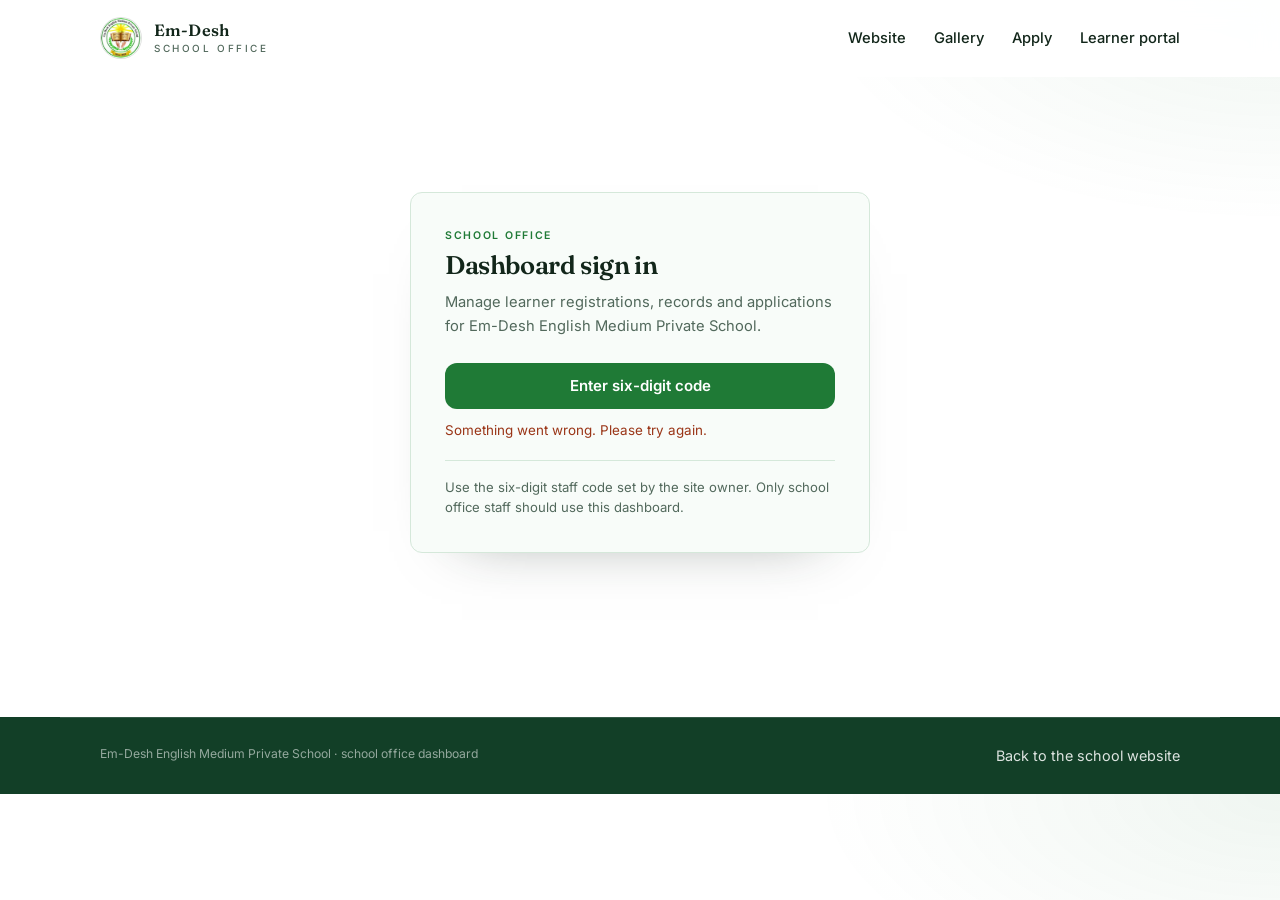
==== public/admin.html @ 83c438a1 "Replace import with the correct Em-Desh school repository" ====
<!DOCTYPE html>
<html lang="en">
<head>
  <meta charset="utf-8">
  <meta name="viewport" content="width=device-width, initial-scale=1">
  <title>School dashboard — Em-Desh English Medium Private School</title>
  <meta name="description" content="School office dashboard for learner registrations, admission applications, learner records and the school gallery.">
  <meta name="robots" content="noindex, nofollow">
  <meta name="theme-color" content="#123f27">
  <link rel="icon" type="image/jpeg" href="assets/emdesh-logo.jpg">
  <link rel="preconnect" href="https://fonts.googleapis.com">
  <link rel="preconnect" href="https://fonts.gstatic.com" crossorigin>
  <link href="https://fonts.googleapis.com/css2?family=Fraunces:opsz,wght@9..144,400;9..144,600&family=Inter:wght@400;500;600&display=swap" rel="stylesheet">
  <link rel="stylesheet" href="styles.css?v=20261124k">
</head>
<body class="app-page dashboard-page">

  <a class="skip-link" href="#main">Skip to content</a>

  <header class="site-header" id="top">
    <div class="container header-inner">
      <a class="brand" href="index.html" aria-label="Em-Desh English Medium Private School — home">
        <span class="brand-mark" aria-hidden="true">
          <img class="brand-logo" src="assets/emdesh-logo.jpg" alt="">
        </span>
        <span class="brand-text">
          <span class="brand-name">Em-Desh</span>
          <span class="brand-sub">School office</span>
        </span>
      </a>

      <nav class="site-nav" id="site-nav" aria-label="Primary">
        <ul>
          <li><a href="index.html">Website</a></li>
          <li><a href="gallery.html">Gallery</a></li>
          <li><a href="apply.html">Apply</a></li>
          <li><a href="portal.html">Learner portal</a></li>
        </ul>
      </nav>

      <button class="nav-toggle" type="button" aria-expanded="false" aria-controls="site-nav" aria-label="Open menu">
        <span></span><span></span><span></span>
      </button>
    </div>
  </header>

  <main id="main" class="app-main">

    <section class="auth-band admin-login-band" id="admin-login">
      <div class="container admin-login-grid">
        <div class="auth-card admin-login-card">
          <header class="auth-card-head">
            <p class="card-kicker">School office</p>
            <h1 id="admin-login-title" tabindex="-1">Dashboard sign in</h1>
            <p class="auth-sub">Manage learner registrations, records and applications for Em-Desh English Medium Private School.</p>
          </header>

          <button class="btn btn-primary btn-block" type="button" id="admin-open-code">Enter six-digit code</button>
          <p class="form-status" id="admin-login-status" role="status" aria-live="polite"></p>

          <p class="help-note">Use the six-digit staff code set by the site owner. Only school office staff should use this dashboard.</p>
        </div>
      </div>
    </section>

    <dialog class="code-dialog" id="admin-code-dialog" aria-labelledby="admin-code-title">
      <form id="admin-login-form" class="code-console" novalidate>
        <div class="code-console-screen">
          <div class="code-console-display" id="admin-code-display" aria-live="polite" aria-label="No digits entered">______</div>
          <span class="code-console-label" id="admin-code-title">STAFF ACCESS</span>
        </div>
        <div class="code-console-lights" aria-hidden="true"><span class="light light-red"></span><span class="light light-green"></span></div>
        <p class="code-console-hint">Enter the six-digit staff code</p>
        <div class="code-keypad" aria-label="Numeric keypad">
          <button type="button" class="code-key" data-code-key="1">1</button>
          <button type="button" class="code-key" data-code-key="2">2</button>
          <button type="button" class="code-key" data-code-key="3">3</button>
          <button type="button" class="code-key" data-code-key="4">4</button>
          <button type="button" class="code-key" data-code-key="5">5</button>
          <button type="button" class="code-key" data-code-key="6">6</button>
          <button type="button" class="code-key" data-code-key="7">7</button>
          <button type="button" class="code-key" data-code-key="8">8</button>
          <button type="button" class="code-key" data-code-key="9">9</button>
          <button type="button" class="code-key code-key-cancel" id="admin-code-cancel">CANCEL</button>
          <button type="button" class="code-key" data-code-key="0">0</button>
          <button type="submit" class="code-key code-key-enter" id="admin-login-submit">ENTER</button>
        </div>
        <p class="form-status code-console-status" id="admin-code-status" role="status" aria-live="polite"></p>
      </form>
    </dialog>

    <section class="dashboard" id="dashboard" hidden>
      <div class="container">

        <header class="dash-head">
          <div>
            <p class="eyebrow">School office</p>
            <h1 id="dashboard-title" tabindex="-1">Learner dashboard</h1>
            <p class="dash-sub">Register learners, review admission applications, and publish school photos.</p>
          </div>
          <div class="dash-actions">
            <a class="btn btn-ghost" href="gallery.html">View public gallery</a>
            <button class="btn btn-ghost" type="button" id="admin-signout">Sign out</button>
          </div>
        </header>

        <div class="stat-grid">
          <article class="stat-card">
            <span class="stat-value" id="stat-total">—</span>
            <span class="stat-label">Registered learners</span>
          </article>
          <article class="stat-card">
            <span class="stat-value" id="stat-active">—</span>
            <span class="stat-label">Active learners</span>
          </article>
          <article class="stat-card">
            <span class="stat-value" id="stat-applications">—</span>
            <span class="stat-label">New applications</span>
          </article>
          <article class="stat-card">
            <span class="stat-value" id="stat-gallery">—</span>
            <span class="stat-label">Gallery photos</span>
          </article>
        </div>

        <div class="tabs" role="tablist" aria-label="Dashboard sections">
          <button class="tab" type="button" role="tab" id="tab-btn-learners" aria-selected="true" aria-controls="tab-learners">Learners</button>
          <button class="tab" type="button" role="tab" id="tab-btn-applications" aria-selected="false" aria-controls="tab-applications" tabindex="-1">Applications</button>
          <button class="tab" type="button" role="tab" id="tab-btn-homepage" aria-selected="false" aria-controls="tab-homepage" tabindex="-1">Homepage</button>
          <button class="tab" type="button" role="tab" id="tab-btn-gallery" aria-selected="false" aria-controls="tab-gallery" tabindex="-1">Gallery</button>
        </div>

        <section class="panel" id="tab-learners" role="tabpanel" aria-labelledby="tab-btn-learners">
          <header class="panel-head">
            <div>
              <h2>Registered learners</h2>
              <p class="panel-note">Each registration receives a unique student ID and a six-digit PIN for the learner portal.</p>
            </div>
            <div class="panel-head-actions">
              <button class="btn btn-ghost" type="button" id="import-learners">Import CSV</button>
              <button class="btn btn-danger-ghost" type="button" id="delete-all-learners">Delete all</button>
              <button class="btn btn-primary" type="button" id="add-learner">Register learner</button>
            </div>
          </header>

          <div class="toolbar">
            <div class="search-field">
              <svg viewBox="0 0 24 24" fill="none" stroke="currentColor" stroke-width="1.6" aria-hidden="true">
                <circle cx="11" cy="11" r="6.5"/>
                <path d="M16 16l4.5 4.5" stroke-linecap="round"/>
              </svg>
              <input type="search" id="learner-search" placeholder="Search name, student ID or guardian" aria-label="Search learners">
            </div>
            <p class="toolbar-count" id="learner-count" role="status" aria-live="polite">Loading…</p>
          </div>

          <p class="panel-error" id="learners-error" role="alert" hidden></p>

          <div class="learner-groups" id="learners-groups" hidden></div>

          <div class="empty-note" id="learners-empty" hidden>
            <p id="learners-empty-text">No learners registered yet. Use “Register learner” to add the first one.</p>
          </div>
        </section>

        <section class="panel" id="tab-applications" role="tabpanel" aria-labelledby="tab-btn-applications" hidden>
          <header class="panel-head">
            <div>
              <h2>Admission applications</h2>
              <p class="panel-note">Sent from the Apply page. Mark each application as contacted or archived once it has been handled.</p>
            </div>
          </header>

          <div class="toolbar">
            <p class="toolbar-count" id="application-count" role="status" aria-live="polite">Loading…</p>
          </div>

          <p class="panel-error" id="applications-error" role="alert" hidden></p>

          <div class="application-list" id="applications-list"></div>

          <div class="empty-note" id="applications-empty" hidden>
            <p>No applications yet. Submissions from the Apply page will appear here.</p>
          </div>
        </section>

        <section class="panel" id="tab-homepage" role="tabpanel" aria-labelledby="tab-btn-homepage" hidden>
          <header class="panel-head">
            <div>
              <h2>Homepage updates</h2>
              <p class="panel-note">Edit the public notice and choose which uploaded photos appear in the landing-page hero and recent events.</p>
            </div>
          </header>

          <form class="content-editor" id="homepage-settings-form" novalidate>
            <label class="check-field content-toggle">
              <input type="checkbox" id="homepage-notification-enabled">
              <span><strong>Show notification banner</strong><small>Visitors will see this notice near the top of the landing page.</small></span>
            </label>
            <div class="field">
              <label for="homepage-notification-text">Notification text</label>
              <textarea class="input" id="homepage-notification-text" rows="3" maxlength="240" placeholder="Registration for the 2027 school year is now open."></textarea>
            </div>
            <div class="grid-2">
              <div class="field">
                <label for="homepage-notification-link-text">Button text <span class="optional">(optional)</span></label>
                <input class="input" id="homepage-notification-link-text" maxlength="80" placeholder="Apply now">
              </div>
              <div class="field">
                <label for="homepage-notification-link-url">Button link <span class="optional">(optional)</span></label>
                <input class="input" id="homepage-notification-link-url" type="url" maxlength="300" placeholder="apply.html or https://…">
              </div>
            </div>
            <button class="btn btn-primary" type="submit" id="homepage-settings-submit">Save homepage notice</button>
            <p class="form-status" id="homepage-settings-status" role="status" aria-live="polite"></p>
          </form>

          <form class="content-editor homepage-video-editor" id="welcome-video-form" novalidate>
            <h3>Welcome video</h3>
            <p class="panel-note">Upload an MP4 or WebM video up to 25 MB. A new upload replaces the current welcome video on the landing page.</p>
            <label class="file-drop" for="welcome-video-file" id="welcome-video-drop">
              <input type="file" id="welcome-video-file" accept="video/mp4,video/webm" required>
              <span class="file-drop-text" id="welcome-video-label">Choose a welcome video from this device</span>
            </label>
            <video class="upload-preview" id="welcome-video-preview" controls muted playsinline hidden></video>
            <button class="btn btn-primary" type="submit" id="welcome-video-submit">Replace welcome video</button>
            <p class="form-status" id="welcome-video-status" role="status" aria-live="polite"></p>
          </form>

          <div class="homepage-help">
            <h3>Homepage photo placements</h3>
            <p>Use the Gallery tab to upload an image. Choose <strong>Hero image</strong> to replace the landing-page image, or <strong>Recent event</strong> to add it to the switchable news containers. Existing gallery photos remain on the public gallery page.</p>
          </div>
        </section>

        <section class="panel" id="tab-gallery" role="tabpanel" aria-labelledby="tab-btn-gallery" hidden>
          <header class="panel-head">
            <div>
              <h2>School gallery</h2>
              <p class="panel-note">Photos published here appear on the public gallery page.</p>
            </div>
          </header>

          <div class="upload-grid">
            <form class="upload-form" id="photo-form" novalidate>
              <h3 class="upload-title">Add a photo</h3>
              <p class="panel-note">JPG, PNG or WebP up to 5 MB.</p>

              <label class="file-drop" for="photo-file" id="file-drop">
                <input type="file" id="photo-file" accept="image/jpeg,image/png,image/webp" required>
                <span class="file-drop-icon" aria-hidden="true">
                  <svg viewBox="0 0 24 24" fill="none" stroke="currentColor" stroke-width="1.4" stroke-linecap="round" stroke-linejoin="round">
                    <rect x="3" y="5" width="18" height="14" rx="2"/>
                    <circle cx="9" cy="10" r="1.7"/>
                    <path d="M21 16l-5.2-5.2L9 18"/>
                  </svg>
                </span>
                <span class="file-drop-text" id="file-label">Choose a photo from this device</span>
              </label>

              <img class="upload-preview" id="photo-preview" alt="Selected photo preview" hidden>

              <div class="field">
                <label for="photo-caption">Caption <span class="optional">(optional)</span></label>
                <input class="input" id="photo-caption" type="text" maxlength="120" placeholder="Sports day at the mission">
              </div>

              <div class="field">
                <label for="photo-placement">Homepage placement</label>
                <select class="input" id="photo-placement">
                  <option value="gallery">Public gallery only</option>
                  <option value="news">Recent event on homepage</option>
                  <option value="hero">Homepage hero image</option>
                </select>
              </div>

              <button class="btn btn-primary btn-block" type="submit" id="photo-submit">Publish photo</button>
              <p class="form-status" id="photo-status" role="status" aria-live="polite"></p>
            </form>

            <div class="gallery-manage">
              <div class="gallery-manage-head">
                <div>
                  <h3 class="upload-title">Published photos</h3>
                  <p class="panel-note" id="admin-gallery-count">Loading…</p>
                </div>
              </div>
              <p class="panel-error" id="gallery-error" role="alert" hidden></p>
              <div class="admin-gallery" id="admin-gallery"></div>
              <div class="empty-note" id="admin-gallery-empty" hidden>
                <p>No photos yet. Upload the first photo for the gallery.</p>
              </div>
            </div>
          </div>
        </section>

      </div>
    </section>
  </main>

  <footer class="site-footer footer-compact">
    <div class="container footer-bottom">
      <p>Em-Desh English Medium Private School &middot; school office dashboard</p>
      <p><a href="index.html">Back to the school website</a></p>
    </div>
  </footer>

  <dialog class="sheet" id="learner-dialog" aria-labelledby="learner-dialog-title">
    <form id="learner-form" novalidate>
      <div class="sheet-head">
        <div>
          <p class="card-kicker" id="learner-dialog-kicker">Registration</p>
          <h2 id="learner-dialog-title">Register a learner</h2>
        </div>
        <button class="icon-btn" type="button" data-close="learner-dialog" aria-label="Close">&times;</button>
      </div>

      <div class="sheet-body">
        <input type="hidden" id="learner-id">
        <div class="grid-2">
          <div class="field">
            <label for="learner-first">First name</label>
            <input class="input" id="learner-first" type="text" maxlength="80" autocomplete="off" required>
          </div>
          <div class="field">
            <label for="learner-last">Last name</label>
            <input class="input" id="learner-last" type="text" maxlength="80" autocomplete="off" required>
          </div>
        </div>
        <div class="grid-2">
          <div class="field">
            <label for="learner-grade">Grade</label>
            <select class="input" id="learner-grade" required>
              <option value="KG">Kindergarten / Pre-Primary</option>
              <option value="1">Grade 1</option>
              <option value="2">Grade 2</option>
              <option value="3">Grade 3</option>
              <option value="4">Grade 4</option>
              <option value="5">Grade 5</option>
              <option value="6">Grade 6</option>
              <option value="7">Grade 7</option>
            </select>
          </div>
          <div class="field">
            <label for="learner-class">Class <span class="optional">(optional)</span></label>
            <input class="input" id="learner-class" type="text" maxlength="20" autocomplete="off" placeholder="e.g. A, Blue or Pre-Primary">
          </div>
        </div>
        <div class="field">
          <label for="learner-guardian">Guardian name <span class="optional">(optional)</span></label>
          <input class="input" id="learner-guardian" type="text" maxlength="100" autocomplete="off">
        </div>
        <div class="field">
          <label for="learner-phone">Guardian phone <span class="optional">(optional)</span></label>
          <input class="input" id="learner-phone" type="tel" maxlength="40" autocomplete="off">
        </div>
        <p class="form-status" id="learner-status" role="status" aria-live="polite"></p>
      </div>

      <div class="sheet-foot">
        <button class="btn btn-ghost" type="button" data-close="learner-dialog">Cancel</button>
        <button class="btn btn-primary" type="submit" id="learner-submit">Save learner</button>
      </div>
    </form>
  </dialog>

  <dialog class="sheet sheet-wide" id="bulk-dialog" aria-labelledby="bulk-title">
    <div class="sheet-head">
      <div>
        <p class="card-kicker" id="bulk-kicker">Bulk registration</p>
        <h2 id="bulk-title">Import learners from CSV</h2>
        <p class="records-sub">Review every row before saving. No records are created until you confirm the import.</p>
      </div>
      <button class="icon-btn" type="button" data-close="bulk-dialog" aria-label="Close">&times;</button>
    </div>
    <div class="sheet-body" id="bulk-setup">
      <div class="bulk-instructions">
        <p><strong>One learner per row.</strong> First name, last name and grade are required. Class, guardian name and guardian phone are optional.</p>
        <p class="field-hint">Grades can be KG, Kindergarten, Pre-Primary, or 1–7. Use the template to avoid column-name mistakes.</p>
      </div>
      <div class="bulk-actions">
        <button class="btn btn-ghost" type="button" id="download-template">Download CSV template</button>
        <label class="btn btn-primary file-button" for="bulk-file">Choose completed CSV<input type="file" id="bulk-file" accept=".csv,text/csv" hidden></label>
      </div>
      <p class="form-status" id="bulk-status" role="status" aria-live="polite"></p>
      <div class="bulk-summary" id="bulk-summary" hidden></div>
      <div class="bulk-preview-wrap" id="bulk-preview-wrap" hidden>
        <div class="bulk-preview-head">
          <h3>Import preview</h3>
          <p class="field-hint">Rows marked “Ready” will be registered. Fix other rows in the spreadsheet and select it again.</p>
        </div>
        <div class="bulk-preview" id="bulk-preview"></div>
      </div>
    </div>
    <div class="sheet-body bulk-results" id="bulk-results" hidden>
      <div class="bulk-summary" id="bulk-result-summary"></div>
      <p class="notice">These PINs are shown only once. Print or save this sheet securely before closing.</p>
      <div class="credentials-list" id="bulk-credentials"></div>
      <p class="panel-error" id="bulk-failures" hidden></p>
    </div>
    <div class="sheet-foot">
      <button class="btn btn-ghost" type="button" data-close="bulk-dialog" id="bulk-close">Cancel</button>
      <button class="btn btn-ghost" type="button" id="bulk-print" hidden>Print credentials</button>
      <button class="btn btn-primary" type="button" id="bulk-import" disabled>Register ready learners</button>
    </div>
  </dialog>

  <dialog class="sheet" id="delete-all-dialog" aria-labelledby="delete-all-title">
    <form id="delete-all-form" novalidate>
      <div class="sheet-head">
        <div>
          <p class="card-kicker">Permanent action</p>
          <h2 id="delete-all-title">Delete all learners?</h2>
        </div>
        <button class="icon-btn" type="button" data-close="delete-all-dialog" aria-label="Close">&times;</button>
      </div>
      <div class="sheet-body">
        <p class="danger-notice">This will permanently delete <strong id="delete-all-count">0 learners</strong>, their portal sessions, behaviour notes, test results, report cards and stored report files. This cannot be undone.</p>
        <div class="field">
          <label for="delete-all-confirmation">Type <strong>delete all learners</strong> to continue</label>
          <input class="input" id="delete-all-confirmation" type="text" autocomplete="off" spellcheck="false" required>
        </div>
        <p class="form-status" id="delete-all-status" role="status" aria-live="polite"></p>
      </div>
      <div class="sheet-foot">
        <button class="btn btn-ghost" type="button" data-close="delete-all-dialog">Cancel</button>
        <button class="btn btn-danger" type="submit" id="delete-all-submit" disabled>Delete all learners</button>
      </div>
    </form>
  </dialog>

  <dialog class="sheet" id="pin-dialog" aria-labelledby="pin-title">
    <div class="sheet-head">
      <div>
        <p class="card-kicker" id="pin-kicker">Learner registered</p>
        <h2 id="pin-title">Share the sign-in details</h2>
      </div>
      <button class="icon-btn" type="button" data-close="pin-dialog" aria-label="Close">&times;</button>
    </div>
    <div class="sheet-body">
      <p class="notice">Write down or copy these details now. The PIN is stored securely and cannot be shown again.</p>
      <p class="pin-meta" id="pin-name"></p>
      <p class="pin-meta"><span class="mono" id="pin-student-id"></span></p>
      <div class="pin-display" id="pin-value" aria-label="PIN"></div>
      <button class="btn btn-ghost btn-block" type="button" id="pin-copy">Copy student ID and PIN</button>
      <p class="form-status" id="pin-copy-status" role="status" aria-live="polite"></p>
    </div>
    <div class="sheet-foot">
      <button class="btn btn-primary" type="button" data-close="pin-dialog">Done</button>
    </div>
  </dialog>

  <dialog class="sheet sheet-wide" id="records-dialog" aria-labelledby="records-title">
    <div class="sheet-head">
      <div>
        <p class="card-kicker">Learner records</p>
        <h2 id="records-title">Records</h2>
        <p class="records-sub" id="records-sub"></p>
      </div>
      <button class="icon-btn" type="button" data-close="records-dialog" aria-label="Close">&times;</button>
    </div>
    <div class="sheet-body">
      <p class="panel-error" id="records-error" role="alert" hidden></p>

      <div class="records-grid">
        <section class="records-section" aria-labelledby="behavior-heading">
          <div class="records-section-head">
            <h3 id="behavior-heading">Behaviour notes</h3>
            <span class="records-count" id="behavior-count">0</span>
          </div>
          <form class="record-form" id="behavior-form" novalidate>
            <div class="field">
              <label for="behavior-note">New note</label>
              <textarea class="input" id="behavior-note" rows="3" maxlength="500" required placeholder="Behaviour, effort or an incident"></textarea>
            </div>
            <div class="record-form-row">
              <div class="field">
                <label for="behavior-date">Date <span class="optional">(today if blank)</span></label>
                <input class="input" id="behavior-date" type="date">
              </div>
              <button class="btn btn-primary btn-sm" type="submit" id="behavior-submit">Add note</button>
            </div>
            <p class="form-status" id="behavior-status" role="status" aria-live="polite"></p>
          </form>
          <ul class="record-items" id="behavior-list"></ul>
          <p class="record-empty" id="behavior-empty" hidden>No behaviour notes recorded yet.</p>
        </section>

        <section class="records-section" aria-labelledby="tests-heading">
          <div class="records-section-head">
            <h3 id="tests-heading">Test results</h3>
            <span class="records-count" id="tests-count">0</span>
          </div>
          <form class="record-form" id="test-form" novalidate>
            <div class="record-form-row">
              <div class="field">
                <label for="test-subject">Subject</label>
                <input class="input" id="test-subject" type="text" maxlength="60" required placeholder="Mathematics">
              </div>
              <div class="field">
                <label for="test-score">Score (%)</label>
                <input class="input" id="test-score" type="number" min="0" max="100" step="1" required placeholder="85">
              </div>
            </div>
            <div class="record-form-row">
              <div class="field">
                <label for="test-term">Term <span class="optional">(optional)</span></label>
                <input class="input" id="test-term" type="text" maxlength="40" placeholder="Term 2, 2026">
              </div>
              <div class="field">
                <label for="test-date">Date <span class="optional">(today if blank)</span></label>
                <input class="input" id="test-date" type="date">
              </div>
            </div>
            <button class="btn btn-primary btn-sm" type="submit" id="test-submit">Add result</button>
            <p class="form-status" id="test-status" role="status" aria-live="polite"></p>
          </form>
          <ul class="record-items" id="test-list"></ul>
          <p class="record-empty" id="test-empty" hidden>No test results recorded yet.</p>
        </section>
      </div>

      <section class="records-section" aria-labelledby="reports-heading">
        <div class="records-section-head">
          <h3 id="reports-heading">Report cards</h3>
          <span class="records-count" id="report-count">0</span>
        </div>
        <form class="record-form" id="report-form" novalidate>
          <div class="record-form-row">
            <div class="field">
              <label for="report-file">Document</label>
              <input class="input file-input" id="report-file" type="file" accept="application/pdf,image/jpeg,image/png,image/webp" required>
            </div>
            <div class="field">
              <label for="report-term">Term <span class="optional">(optional)</span></label>
              <input class="input" id="report-term" type="text" maxlength="40" placeholder="Term 2, 2026">
            </div>
          </div>
          <p class="field-hint">PDF, JPG, PNG or WebP up to 10 MB. Report cards appear in the learner portal.</p>
          <button class="btn btn-primary btn-sm" type="submit" id="report-submit">Upload report card</button>
          <p class="form-status" id="report-status" role="status" aria-live="polite"></p>
        </form>
        <ul class="record-items" id="report-list"></ul>
        <p class="record-empty" id="report-empty" hidden>No report cards uploaded yet.</p>
      </section>
    </div>
    <div class="sheet-foot">
      <button class="btn btn-ghost" type="button" data-close="records-dialog">Close</button>
    </div>
  </dialog>

  <dialog class="sheet" id="confirm-dialog" aria-labelledby="confirm-title">
    <div class="sheet-head">
      <div>
        <p class="card-kicker">Please confirm</p>
        <h2 id="confirm-title">Are you sure?</h2>
      </div>
      <button class="icon-btn" type="button" data-close="confirm-dialog" aria-label="Close">&times;</button>
    </div>
    <div class="sheet-body">
      <p id="confirm-message"></p>
    </div>
    <div class="sheet-foot">
      <button class="btn btn-ghost" type="button" id="confirm-cancel" data-close="confirm-dialog">Cancel</button>
      <button class="btn btn-primary" type="button" id="confirm-ok">Continue</button>
    </div>
  </dialog>

  <section class="print-letter" id="print-letter"></section>

  <div class="toast" id="toast" role="status" aria-live="polite" hidden></div>

  <script src="app.js?v=20261125a" defer></script>
  <script type="module" src="admin.js?v=20261125a"></script>
</body>
</html>
---- public/styles.css ----
/* ---------------------------------------------------------------
   Em-Desh English Medium Private School
   White and green palette; serif display type.
   --------------------------------------------------------------- */

:root {
  /* Appearance (Nudge-controlled) */
  --site-bg: #ffffff;
  --site-surface: #f8fcf9;
  --site-fg: #12261a;
  --site-muted: #52695c;
  --site-border: #d5e8da;
  --site-accent: #1f7a36;
  --site-on-accent: #ffffff;
  --site-font: "Inter", ui-sans-serif, system-ui, -apple-system, "Segoe UI", Roboto, Arial, sans-serif;

  /* Shape, density, scale, motion */
  --site-radius: 12px;
  --site-space: 1;
  --site-type: 1;
  --site-motion: 1;

  /* Brand constants */
  --forest: #123f27;
  --forest-soft: #1a5533;
  --cream: #e9f6ee;
  --cream-strong: #ffffff;
  --sand: #9fd9b3;
  --font-display: "Fraunces", "Iowan Old Style", Georgia, "Times New Roman", serif;
  --container: 1160px;
  --shadow-soft: 0 2px 3px rgba(18, 63, 39, 0.04), 0 18px 40px -30px rgba(18, 63, 39, 0.35);
  --dur: calc(180ms * var(--site-motion, 1));
  --ease: cubic-bezier(0.22, 0.61, 0.36, 1);
}

*,
*::before,
*::after {
  box-sizing: border-box;
}

[hidden] {
  display: none !important;
}

html {
  scroll-behavior: smooth;
  scroll-padding-top: 96px;
}

body {
  margin: 0;
  background: var(--site-bg);
  color: var(--site-fg);
  font-family: var(--site-font);
  font-size: 1rem;
  line-height: 1.65;
  -webkit-font-smoothing: antialiased;
  text-rendering: optimizeLegibility;
}

img {
  max-width: 100%;
  height: auto;
}

::selection {
  background: var(--site-accent);
  color: var(--site-on-accent);
}

:focus-visible {
  outline: 2px solid var(--site-accent);
  outline-offset: 3px;
  border-radius: 3px;
}

.container {
  width: 100%;
  max-width: var(--container);
  margin-inline: auto;
  padding-inline: clamp(20px, 5vw, 40px);
}

.skip-link {
  position: absolute;
  top: -70px;
  left: 16px;
  z-index: 200;
  padding: 12px 18px;
  border-radius: var(--site-radius);
  background: var(--site-accent);
  color: var(--site-on-accent);
  font-weight: 600;
  text-decoration: none;
  transition: top var(--dur) var(--ease);
}

.skip-link:focus-visible {
  top: 14px;
}

/* ---------- Typography ---------- */

h1,
h2,
h3 {
  margin: 0;
  font-family: var(--font-display);
  font-weight: 600;
  line-height: 1.1;
  letter-spacing: -0.015em;
  text-wrap: balance;
}

h1 {
  font-size: calc(clamp(2.35rem, 5.2vw, 4rem) * var(--site-type, 1));
  line-height: 1.04;
}

h2 {
  font-size: calc(clamp(1.85rem, 3.5vw, 2.75rem) * var(--site-type, 1));
  margin-bottom: calc(18px * var(--site-space, 1));
}

h3 {
  font-size: calc(1.22rem * var(--site-type, 1));
  line-height: 1.25;
}

p {
  margin: 0 0 1em;
}

p:last-child {
  margin-bottom: 0;
}

strong {
  font-weight: 600;
  color: var(--site-fg);
}

.eyebrow {
  display: flex;
  align-items: center;
  gap: 12px;
  margin: 0 0 calc(20px * var(--site-space, 1));
  font-size: 0.72rem;
  font-weight: 600;
  letter-spacing: 0.2em;
  text-transform: uppercase;
  color: var(--site-accent);
}

.eyebrow::before {
  content: "";
  flex: none;
  width: 26px;
  height: 1.5px;
  background: currentColor;
}

.eyebrow-light {
  color: var(--sand);
}

.section-lede {
  max-width: 58ch;
  color: var(--site-muted);
  font-size: calc(1.03rem * var(--site-type, 1));
}

/* ---------- Buttons ---------- */

.btn {
  display: inline-flex;
  align-items: center;
  justify-content: center;
  gap: 10px;
  padding: 13px 24px;
  border: 1px solid transparent;
  border-radius: var(--site-radius);
  font-family: var(--site-font);
  font-size: 0.94rem;
  font-weight: 600;
  line-height: 1.2;
  text-decoration: none;
  cursor: pointer;
  transition:
    transform var(--dur) var(--ease),
    box-shadow var(--dur) var(--ease),
    background-color var(--dur) var(--ease),
    border-color var(--dur) var(--ease);
}

.btn-primary {
  background: var(--site-accent);
  color: var(--site-on-accent);
}

.btn-primary:hover {
  transform: translateY(-2px);
  box-shadow: 0 14px 30px -16px color-mix(in srgb, var(--site-accent) 70%, transparent);
}

.btn-ghost {
  border-color: var(--site-border);
  background: transparent;
  color: var(--site-fg);
}

.btn-ghost:hover {
  background: var(--site-surface);
  transform: translateY(-2px);
}

/* ---------- Header ---------- */

.site-header {
  position: sticky;
  top: 0;
  z-index: 100;
  background: color-mix(in srgb, var(--site-bg) 93%, transparent);
  backdrop-filter: blur(12px);
  -webkit-backdrop-filter: blur(12px);
  border-bottom: 1px solid transparent;
  transition: border-color var(--dur) var(--ease), box-shadow var(--dur) var(--ease);
}

.site-header.is-scrolled {
  border-bottom-color: var(--site-border);
  box-shadow: 0 16px 40px -34px rgba(30, 42, 34, 0.6);
}

.header-inner {
  display: flex;
  align-items: center;
  justify-content: space-between;
  gap: 24px;
  min-height: 76px;
}

.brand {
  display: inline-flex;
  align-items: center;
  gap: 12px;
  color: inherit;
  text-decoration: none;
}

.brand-mark {
  display: grid;
  place-items: center;
  width: 42px;
  height: 42px;
  color: var(--site-accent);
  flex: none;
}

.brand-mark svg {
  width: 100%;
  height: 100%;
}

.brand-text {
  display: flex;
  flex-direction: column;
  line-height: 1.05;
}

.brand-name {
  font-family: var(--font-display);
  font-size: 1.02rem;
  font-weight: 600;
  letter-spacing: 0.01em;
}

.brand-sub {
  margin-top: 4px;
  font-size: 0.62rem;
  font-weight: 500;
  letter-spacing: 0.26em;
  text-transform: uppercase;
  color: var(--site-muted);
}

.site-nav {
  display: flex;
  align-items: center;
  gap: clamp(20px, 2.6vw, 36px);
}

.site-nav ul {
  display: flex;
  align-items: center;
  gap: clamp(16px, 2.2vw, 30px);
  margin: 0;
  padding: 0;
  list-style: none;
}

.site-nav ul a {
  position: relative;
  display: inline-block;
  padding: 6px 0;
  color: var(--site-fg);
  font-size: 0.92rem;
  font-weight: 500;
  text-decoration: none;
}

.site-nav ul a::after {
  content: "";
  position: absolute;
  left: 0;
  right: 0;
  bottom: 0;
  height: 2px;
  background: var(--site-accent);
  transform: scaleX(0);
  transform-origin: left;
  transition: transform var(--dur) var(--ease);
}

.site-nav ul a:hover::after,
.site-nav ul a:focus-visible::after,
.site-nav ul a[aria-current]::after {
  transform: scaleX(1);
}

.nav-call {
  padding: 11px 20px;
  font-size: 0.88rem;
}

.nav-toggle {
  display: none;
  width: 44px;
  height: 44px;
  padding: 0;
  border: 1px solid var(--site-border);
  border-radius: var(--site-radius);
  background: var(--site-surface);
  color: var(--site-fg);
  cursor: pointer;
}

.nav-toggle span {
  display: block;
  width: 18px;
  height: 1.5px;
  margin: 4px auto;
  background: currentColor;
  transition: transform var(--dur) var(--ease), opacity var(--dur) var(--ease);
}

.nav-toggle[aria-expanded="true"] span:nth-child(1) {
  transform: translateY(5.5px) rotate(45deg);
}

.nav-toggle[aria-expanded="true"] span:nth-child(2) {
  opacity: 0;
}

.nav-toggle[aria-expanded="true"] span:nth-child(3) {
  transform: translateY(-5.5px) rotate(-45deg);
}

/* ---------- Hero ---------- */

.hero {
  padding-block: calc(clamp(44px, 6.5vw, 84px) * var(--site-space, 1)) calc(clamp(40px, 6vw, 72px) * var(--site-space, 1));
  background:
    radial-gradient(56% 48% at 88% 0%, color-mix(in srgb, var(--site-accent) 8%, transparent), transparent 72%);
}

.hero-grid {
  display: grid;
  grid-template-columns: 1.04fr 0.96fr;
  align-items: center;
  gap: calc(clamp(36px, 5vw, 72px) * var(--site-space, 1));
}

.hero-copy h1 {
  max-width: 21ch;
  margin-bottom: calc(22px * var(--site-space, 1));
}

.hero-lede {
  max-width: 50ch;
  margin-bottom: calc(30px * var(--site-space, 1));
  color: var(--site-muted);
  font-size: calc(1.08rem * var(--site-type, 1));
  line-height: 1.6;
}

.hero-actions {
  display: flex;
  flex-wrap: wrap;
  gap: 14px;
  margin-bottom: calc(24px * var(--site-space, 1));
}

.hero-reg {
  display: flex;
  align-items: center;
  gap: 9px;
  margin: 0;
  font-size: 0.8rem;
  color: var(--site-muted);
}

.hero-reg::before {
  content: "";
  flex: none;
  width: 6px;
  height: 6px;
  border-radius: 999px;
  background: var(--site-accent);
}

.hero-figure {
  position: relative;
  margin: 0;
}

.hero-figure::before {
  content: "";
  position: absolute;
  inset: 18px -18px -18px 18px;
  border: 1px solid var(--site-border);
  border-radius: 220px 220px var(--site-radius) var(--site-radius);
  pointer-events: none;
}

.hero-figure img,
.hero-figure video {
  position: relative;
  display: block;
  width: 100%;
  height: auto;
  aspect-ratio: auto;
  object-fit: contain;
  border-radius: 220px 220px var(--site-radius) var(--site-radius);
  box-shadow: 0 34px 70px -46px rgba(30, 42, 34, 0.65);
}

.notice-banner {
  border-bottom: 1px solid color-mix(in srgb, var(--sand) 48%, var(--site-border));
  background: color-mix(in srgb, var(--sand) 18%, var(--site-surface));
}

.notice-banner-inner {
  display: flex;
  align-items: center;
  justify-content: space-between;
  gap: 24px;
  padding-block: 14px;
}

.notice-kicker {
  margin: 0 0 3px;
  font-size: 0.68rem;
  font-weight: 600;
  letter-spacing: 0.16em;
  text-transform: uppercase;
  color: var(--site-accent);
}

.notice-text {
  margin: 0;
  font-size: 0.92rem;
  font-weight: 500;
}

.notice-link {
  flex: none;
  padding: 9px 15px;
  font-size: 0.78rem;
}

.homepage-news {
  padding-block: calc(58px * var(--site-space, 1));
}

.homepage-news .section-head {
  margin-bottom: 28px;
}

.news-carousel {
  max-width: 760px;
  margin-inline: auto;
}

.news-card {
  margin: 0;
  overflow: hidden;
  border: 1px solid var(--site-border);
  border-radius: var(--site-radius);
  background: var(--site-bg);
  box-shadow: var(--shadow-soft);
}

.news-card img {
  display: block;
  width: 100%;
  height: auto;
  aspect-ratio: auto;
  object-fit: contain;
}

.news-card figcaption {
  padding: 14px 18px 16px;
  font-size: 0.9rem;
  font-weight: 500;
}

.news-controls {
  display: flex;
  align-items: center;
  justify-content: center;
  gap: 18px;
  margin-top: 16px;
}

.news-position {
  min-width: 56px;
  text-align: center;
  font-size: 0.76rem;
  color: var(--site-muted);
}

.hero-badge {
  position: absolute;
  left: 18px;
  bottom: 72px;
  display: grid;
  gap: 3px;
  max-width: 264px;
  padding: 14px 18px;
  border: 1px solid var(--site-border);
  border-radius: var(--site-radius);
  background: var(--site-surface);
  box-shadow: var(--shadow-soft);
}

.hero-badge-kicker {
  font-family: var(--font-display);
  font-size: 1.12rem;
  font-weight: 600;
  line-height: 1.1;
  color: var(--site-accent);
}

.hero-badge-text {
  font-size: 0.74rem;
  line-height: 1.45;
  color: var(--site-muted);
}

/* ---------- Facts strip ---------- */

.facts {
  border-block: 1px solid var(--site-border);
  background: color-mix(in srgb, var(--site-surface) 55%, transparent);
}

.facts-grid {
  display: grid;
  grid-template-columns: repeat(4, 1fr);
}

.fact {
  padding: calc(22px * var(--site-space, 1)) calc(24px * var(--site-space, 1));
  border-left: 1px solid var(--site-border);
}

.fact:first-child {
  border-left: 0;
  padding-left: 0;
}

.fact-value {
  display: block;
  font-family: var(--font-display);
  font-size: calc(1.55rem * var(--site-type, 1));
  font-weight: 600;
  line-height: 1.1;
  color: var(--site-fg);
}

.fact-label {
  display: block;
  margin-top: 6px;
  font-size: 0.7rem;
  font-weight: 500;
  letter-spacing: 0.15em;
  text-transform: uppercase;
  color: var(--site-muted);
}

/* ---------- Sections ---------- */

.section {
  padding-block: calc(clamp(64px, 9vw, 110px) * var(--site-space, 1));
}

.section-alt {
  background: var(--site-surface);
  border-block: 1px solid var(--site-border);
}

.section-head {
  max-width: 720px;
  margin-bottom: calc(46px * var(--site-space, 1));
}

/* ---------- About ---------- */

.about-grid {
  display: grid;
  grid-template-columns: 1.05fr 0.95fr;
  align-items: start;
  gap: calc(clamp(40px, 6vw, 80px) * var(--site-space, 1));
}

.about-copy > p {
  max-width: 56ch;
  color: var(--site-muted);
}

.about-figure {
  margin: 0;
}

.about-figure img {
  display: block;
  width: 100%;
  height: auto;
  aspect-ratio: auto;
  object-fit: contain;
  border: 1px solid var(--site-border);
  border-radius: var(--site-radius);
  box-shadow: var(--shadow-soft);
}

.about-figure figcaption {
  margin-top: 14px;
  padding-left: 14px;
  border-left: 2px solid var(--site-accent);
  font-size: 0.8rem;
  line-height: 1.5;
  color: var(--site-muted);
}

.fact-list {
  margin: calc(32px * var(--site-space, 1)) 0 0;
  border-top: 1px solid var(--site-border);
}

.fact-list div {
  display: grid;
  grid-template-columns: 158px 1fr;
  gap: 16px;
  padding: 11px 0;
  border-bottom: 1px solid var(--site-border);
}

.fact-list dt {
  padding-top: 2px;
  font-size: 0.7rem;
  font-weight: 500;
  letter-spacing: 0.1em;
  text-transform: uppercase;
  color: var(--site-muted);
}

.fact-list dd {
  margin: 0;
  font-size: 0.92rem;
  font-weight: 500;
}

/* ---------- Academics ---------- */

.stages {
  display: grid;
  grid-template-columns: repeat(3, 1fr);
  gap: calc(22px * var(--site-space, 1));
}

.stage {
  position: relative;
  padding: calc(30px * var(--site-space, 1));
  border: 1px solid var(--site-border);
  border-radius: var(--site-radius);
  background: var(--site-bg);
  transition: transform var(--dur) var(--ease), box-shadow var(--dur) var(--ease), border-color var(--dur) var(--ease);
}

.stage::before {
  content: "";
  position: absolute;
  top: -1px;
  left: calc(30px * var(--site-space, 1));
  width: 44px;
  height: 3px;
  border-radius: 0 0 3px 3px;
  background: var(--site-accent);
}

.stage:hover {
  transform: translateY(-3px);
  border-color: color-mix(in srgb, var(--site-accent) 35%, var(--site-border));
  box-shadow: var(--shadow-soft);
}

.stage-tag {
  display: block;
  margin-bottom: calc(18px * var(--site-space, 1));
  font-size: 0.68rem;
  font-weight: 600;
  letter-spacing: 0.16em;
  text-transform: uppercase;
  color: var(--site-accent);
}

.stage h3 {
  margin-bottom: 10px;
}

.stage p {
  margin: 0;
  font-size: 0.94rem;
  color: var(--site-muted);
}

.stage-note {
  display: flex;
  gap: 10px;
  align-items: baseline;
  margin: calc(28px * var(--site-space, 1)) 0 0;
  font-size: 0.82rem;
  color: var(--site-muted);
}

.stage-note::before {
  content: "";
  flex: none;
  width: 14px;
  height: 1px;
  background: var(--site-accent);
  transform: translateY(-4px);
}

/* ---------- Values band ---------- */

.values {
  padding-block: calc(clamp(64px, 8vw, 104px) * var(--site-space, 1));
  background:
    radial-gradient(70% 90% at 100% 0%, rgba(159, 217, 179, 0.16), transparent 60%),
    var(--forest);
  color: var(--cream);
}

.values-head {
  max-width: 660px;
  margin-bottom: calc(48px * var(--site-space, 1));
}

.values h2 {
  color: var(--cream-strong);
  margin-bottom: 0;
}

.value-grid {
  display: grid;
  grid-template-columns: repeat(3, 1fr);
  gap: calc(clamp(28px, 4vw, 52px) * var(--site-space, 1));
  padding-top: calc(40px * var(--site-space, 1));
  border-top: 1px solid rgba(255, 255, 255, 0.18);
}

.value-icon {
  display: grid;
  place-items: center;
  width: 46px;
  height: 46px;
  margin-bottom: calc(20px * var(--site-space, 1));
  border: 1px solid rgba(255, 255, 255, 0.32);
  border-radius: 999px;
  color: var(--sand);
}

.value-icon svg {
  width: 22px;
  height: 22px;
}

.value h3 {
  margin-bottom: 10px;
  color: var(--cream-strong);
  font-size: calc(1.3rem * var(--site-type, 1));
}

.value p {
  margin: 0;
  max-width: 34ch;
  font-size: 0.94rem;
  color: rgba(255, 255, 255, 0.76);
}

.values-foot {
  margin: calc(48px * var(--site-space, 1)) 0 0;
  padding-top: 20px;
  border-top: 1px solid rgba(255, 255, 255, 0.18);
  font-size: 0.72rem;
  font-weight: 500;
  letter-spacing: 0.16em;
  text-transform: uppercase;
  color: rgba(255, 255, 255, 0.58);
}

/* ---------- Admissions ---------- */

.admissions-grid {
  display: grid;
  grid-template-columns: 1.05fr 0.95fr;
  align-items: center;
  gap: calc(clamp(40px, 6vw, 80px) * var(--site-space, 1));
}

.steps {
  display: grid;
  gap: calc(22px * var(--site-space, 1));
  margin: calc(32px * var(--site-space, 1)) 0 0;
  padding: 0;
  list-style: none;
}

.steps li {
  display: grid;
  grid-template-columns: 48px 1fr;
  gap: 18px;
  align-items: start;
}

.step-num {
  display: grid;
  place-items: center;
  width: 44px;
  height: 44px;
  border: 1px solid var(--site-border);
  border-radius: 999px;
  background: var(--site-surface);
  font-family: var(--font-display);
  font-size: 1.08rem;
  font-weight: 600;
  color: var(--site-accent);
}

.steps h3 {
  margin: 8px 0 6px;
  font-size: calc(1.12rem * var(--site-type, 1));
}

.steps p {
  margin: 0;
  max-width: 46ch;
  font-size: 0.94rem;
  color: var(--site-muted);
}

.text-link {
  display: inline-block;
  margin-top: 8px;
  color: var(--site-accent);
  font-weight: 600;
  text-decoration: underline;
  text-decoration-thickness: 1px;
  text-underline-offset: 3px;
}

.admissions-aside {
  position: relative;
}

.admissions-figure {
  margin: 0;
}

.admissions-figure img {
  display: block;
  width: 100%;
  height: auto;
  aspect-ratio: auto;
  object-fit: contain;
  border: 1px solid var(--site-border);
  border-radius: var(--site-radius);
}

.aside-card {
  position: relative;
  margin: -46px 22px 0;
  padding: calc(24px * var(--site-space, 1)) calc(26px * var(--site-space, 1));
  border-radius: var(--site-radius);
  background: var(--forest-soft);
  color: var(--cream);
  box-shadow: 0 24px 50px -30px rgba(29, 58, 45, 0.65);
}

.aside-kicker {
  margin: 0 0 6px;
  font-family: var(--font-display);
  font-size: 1.15rem;
  font-weight: 600;
  color: var(--cream-strong);
}

.aside-card p {
  margin: 0;
  font-size: 0.9rem;
  color: rgba(255, 255, 255, 0.82);
}

.aside-card a {
  color: var(--cream-strong);
  font-weight: 600;
  text-decoration: underline;
  text-decoration-thickness: 1px;
  text-underline-offset: 3px;
}

/* ---------- Contact ---------- */

.section-contact {
  padding-top: 0;
}

.contact-panel {
  display: grid;
  grid-template-columns: 0.9fr 1.1fr;
  gap: calc(clamp(36px, 5vw, 72px) * var(--site-space, 1));
  padding: calc(clamp(32px, 5vw, 60px) * var(--site-space, 1));
  border: 1px solid var(--site-border);
  border-radius: var(--site-radius);
  background: var(--site-surface);
  box-shadow: 0 28px 60px -52px rgba(30, 42, 34, 0.5);
}

.contact-intro p:not(.eyebrow):not(.contact-note) {
  max-width: 40ch;
  color: var(--site-muted);
}

.contact-phone {
  display: inline-block;
  margin: 14px 0 10px;
  font-family: var(--font-display);
  font-size: calc(clamp(1.55rem, 2.8vw, 2.1rem) * var(--site-type, 1));
  font-weight: 600;
  letter-spacing: 0.005em;
  color: var(--site-fg);
  text-decoration: none;
  transition: color var(--dur) var(--ease);
}

.contact-phone:hover {
  color: var(--site-accent);
}

.contact-note {
  margin: 0;
  font-size: 0.82rem;
  color: var(--site-muted);
}

.contact-map {
  margin-top: calc(20px * var(--site-space, 1));
  overflow: hidden;
  border: 1px solid var(--site-border);
  border-radius: var(--site-radius);
  background: var(--site-surface);
}

.contact-map iframe {
  display: block;
  width: 100%;
  height: clamp(240px, 34vw, 360px);
  border: 0;
}

.contact-list {
  display: grid;
  grid-template-columns: 1fr 1fr;
  gap: calc(26px * var(--site-space, 1)) calc(32px * var(--site-space, 1));
  align-content: start;
  margin: 0;
}

.contact-list div {
  padding-top: 14px;
  border-top: 1px solid var(--site-border);
}

.contact-list dt {
  margin-bottom: 6px;
  font-size: 0.68rem;
  font-weight: 600;
  letter-spacing: 0.14em;
  text-transform: uppercase;
  color: var(--site-muted);
}

.contact-list dd {
  margin: 0;
  font-size: 0.92rem;
  line-height: 1.55;
}

/* ---------- Footer ---------- */

.site-footer {
  background: var(--forest);
  color: var(--cream);
}

.footer-grid {
  display: grid;
  grid-template-columns: 1.4fr 0.7fr 1fr;
  gap: calc(clamp(32px, 5vw, 64px) * var(--site-space, 1));
  padding-block: calc(56px * var(--site-space, 1)) calc(40px * var(--site-space, 1));
}

.footer-brand .brand-mark {
  color: var(--sand);
  width: 46px;
  height: 46px;
}

.footer-name {
  margin: 16px 0 6px;
  font-family: var(--font-display);
  font-size: 1.25rem;
  font-weight: 600;
  color: var(--cream-strong);
}

.footer-tag {
  max-width: 32ch;
  margin: 0;
  font-size: 0.85rem;
  color: rgba(255, 255, 255, 0.68);
}

.footer-heading {
  margin: 6px 0 16px;
  font-family: var(--site-font);
  font-size: 0.7rem;
  font-weight: 600;
  letter-spacing: 0.16em;
  text-transform: uppercase;
  color: rgba(255, 255, 255, 0.56);
}

.footer-nav ul {
  display: grid;
  gap: 10px;
  margin: 0;
  padding: 0;
  list-style: none;
}

.site-footer a {
  color: rgba(255, 255, 255, 0.86);
  font-size: 0.9rem;
  text-decoration: none;
  transition: color var(--dur) var(--ease);
}

.site-footer a:hover {
  color: #ffffff;
}

.footer-line {
  margin: 0 0 10px;
  font-size: 0.9rem;
  line-height: 1.6;
  color: rgba(255, 255, 255, 0.76);
}

.footer-bottom {
  display: flex;
  flex-wrap: wrap;
  justify-content: space-between;
  gap: 8px 24px;
  padding-block: 22px;
  border-top: 1px solid rgba(255, 255, 255, 0.14);
  font-size: 0.76rem;
  color: rgba(255, 255, 255, 0.55);
}

.footer-bottom p {
  margin: 0;
}

/* ---------- Reveal on scroll ---------- */

.js .reveal {
  opacity: 0;
  transform: translateY(18px);
}

.js .reveal.is-visible {
  opacity: 1;
  transform: none;
  transition:
    opacity calc(650ms * var(--site-motion, 1)) var(--ease),
    transform calc(650ms * var(--site-motion, 1)) var(--ease);
}

/* ---------- Responsive ---------- */

@media (max-width: 980px) {
  .hero-grid,
  .about-grid,
  .admissions-grid,
  .contact-panel {
    grid-template-columns: 1fr;
  }

  .hero-figure {
    max-width: 620px;
    margin-inline: auto;
  }

  .about-figure {
    order: 2;
    max-width: 640px;
  }

  .contact-list {
    grid-template-columns: 1fr 1fr;
  }

  .value-grid {
    grid-template-columns: 1fr;
    gap: calc(30px * var(--site-space, 1));
  }

  .value p {
    max-width: 52ch;
  }

  .stages {
    grid-template-columns: 1fr;
  }
}

@media (max-width: 760px) {
  html {
    scroll-padding-top: 84px;
  }

  .header-inner {
    min-height: 68px;
  }

  .nav-toggle {
    display: block;
  }

  .site-nav {
    position: absolute;
    top: 100%;
    left: 0;
    right: 0;
    display: none;
    flex-direction: column;
    align-items: stretch;
    gap: 0;
    padding: 8px 20px 24px;
    background: var(--site-bg);
    border-bottom: 1px solid var(--site-border);
    box-shadow: 0 24px 40px -30px rgba(30, 42, 34, 0.5);
  }

  .site-nav.is-open {
    display: flex;
  }

  .site-nav ul {
    flex-direction: column;
    align-items: stretch;
    gap: 0;
  }

  .site-nav ul a {
    display: block;
    padding: 14px 2px;
    font-size: 1.02rem;
    border-bottom: 1px solid var(--site-border);
  }

  .site-nav ul a::after {
    display: none;
  }

  .nav-call {
    margin-top: 18px;
    width: 100%;
    padding: 13px 20px;
  }

  .facts-grid {
    grid-template-columns: 1fr 1fr;
  }

  .fact {
    padding: 18px 0;
    border-left: 0;
    border-top: 1px solid var(--site-border);
  }

  .fact:nth-child(-n + 2) {
    border-top: 0;
  }

  .fact:nth-child(even) {
    padding-left: 22px;
    border-left: 1px solid var(--site-border);
  }

  .hero-badge {
    position: static;
    margin-top: 16px;
    max-width: none;
  }

  .hero-figure::before {
    inset: 12px -10px -10px 10px;
  }

  .fact-list div {
    grid-template-columns: 1fr;
    gap: 3px;
  }

  .contact-list {
    grid-template-columns: 1fr;
  }

  .footer-grid {
    grid-template-columns: 1fr;
    gap: 34px;
  }

  .footer-bottom {
    display: grid;
    gap: 6px;
  }

  .aside-card {
    margin-inline: 12px;
  }
}

@media (prefers-reduced-motion: reduce) {
  html {
    scroll-behavior: auto;
  }

  *,
  *::before,
  *::after {
    animation-duration: 0.01ms !important;
    animation-iteration-count: 1 !important;
    transition-duration: 0.01ms !important;
  }

  .js .reveal {
    opacity: 1;
    transform: none;
  }
}
/* ===============================================================
   Portal, dashboard and gallery
   =============================================================== */

.app-page {
  background:
    radial-gradient(52% 40% at 100% 0%, color-mix(in srgb, var(--site-accent) 7%, transparent), transparent 70%),
    var(--site-bg);
}

.app-main {
  min-height: calc(100vh - 260px);
}

.mono {
  font-family: ui-monospace, SFMono-Regular, Menlo, Consolas, monospace;
  font-variant-numeric: tabular-nums;
  letter-spacing: 0.02em;
}

.btn-block {
  width: 100%;
}

.btn-sm {
  padding: 7px 11px;
  font-size: 0.78rem;
  border-radius: 8px;
}

.btn-danger-ghost {
  border-color: color-mix(in srgb, #8c2f18 28%, var(--site-border));
  color: #8c2f18;
}

.btn-danger-ghost:hover {
  background: #f7e6de;
}

.page-hero {
  padding-block: calc(clamp(46px, 7vw, 84px) * var(--site-space, 1)) calc(clamp(34px, 5vw, 56px) * var(--site-space, 1));
  border-bottom: 1px solid var(--site-border);
  background:
    radial-gradient(60% 70% at 90% 10%, color-mix(in srgb, var(--site-accent) 9%, transparent), transparent 72%),
    color-mix(in srgb, var(--site-surface) 45%, transparent);
}

.page-hero h1 {
  max-width: 20ch;
  margin-bottom: calc(16px * var(--site-space, 1));
}

.page-hero .section-lede {
  max-width: 62ch;
}

/* ---------- Forms ---------- */

.field {
  display: grid;
  gap: 7px;
  margin-bottom: calc(16px * var(--site-space, 1));
}

.field label {
  font-size: 0.72rem;
  font-weight: 600;
  letter-spacing: 0.09em;
  text-transform: uppercase;
  color: var(--site-muted);
}

.optional {
  font-weight: 400;
  letter-spacing: 0;
  text-transform: none;
  color: var(--site-muted);
}

.input {
  width: 100%;
  padding: 12px 14px;
  border: 1px solid var(--site-border);
  border-radius: var(--site-radius);
  background: var(--site-bg);
  color: var(--site-fg);
  font-family: var(--site-font);
  font-size: 1rem;
  line-height: 1.4;
  transition: border-color var(--dur) var(--ease), box-shadow var(--dur) var(--ease);
}

.input:focus-visible {
  outline: none;
  border-color: var(--site-accent);
  box-shadow: 0 0 0 3px color-mix(in srgb, var(--site-accent) 18%, transparent);
}

.input::placeholder {
  color: color-mix(in srgb, var(--site-muted) 70%, transparent);
}

.input-pin {
  letter-spacing: 0.28em;
  font-variant-numeric: tabular-nums;
}

select.input {
  appearance: none;
  background-image:
    linear-gradient(45deg, transparent 50%, var(--site-muted) 50%),
    linear-gradient(135deg, var(--site-muted) 50%, transparent 50%);
  background-position:
    calc(100% - 19px) calc(50% + 1px),
    calc(100% - 14px) calc(50% + 1px);
  background-size: 5px 5px, 5px 5px;
  background-repeat: no-repeat;
  padding-right: 38px;
}

.form-status {
  min-height: 1.3em;
  margin: 12px 0 0;
  font-size: 0.84rem;
  line-height: 1.45;
  color: var(--site-muted);
}

.form-status.is-error {
  color: #9a3517;
}

.form-status.is-success {
  color: #1c6b38;
}

.help-note {
  margin-top: calc(20px * var(--site-space, 1));
  padding-top: calc(16px * var(--site-space, 1));
  border-top: 1px solid var(--site-border);
  font-size: 0.82rem;
  line-height: 1.55;
  color: var(--site-muted);
}

.help-note a {
  color: var(--site-accent);
  font-weight: 600;
  text-underline-offset: 3px;
}

.field-hint {
  margin: calc(-6px * var(--site-space, 1)) 0 calc(16px * var(--site-space, 1));
  font-size: 0.78rem;
  line-height: 1.5;
  color: var(--site-muted);
}

.check-field {
  display: flex;
  align-items: flex-start;
  gap: 10px;
  margin-bottom: calc(20px * var(--site-space, 1));
  font-size: 0.86rem;
  line-height: 1.5;
  color: var(--site-fg);
  cursor: pointer;
}

.check-field input {
  flex: none;
  width: 18px;
  height: 18px;
  margin-top: 2px;
  accent-color: var(--site-accent);
}

.hp-field {
  position: absolute;
  left: -9999px;
  width: 1px;
  height: 1px;
  overflow: hidden;
}

.apply-done {
  text-align: center;
}

.apply-done .icon-circle {
  margin-bottom: 18px;
}

.apply-done h2 {
  margin-bottom: 8px;
}

.apply-done .auth-sub {
  margin-bottom: calc(22px * var(--site-space, 1));
}

.aside-card .btn {
  margin-top: calc(14px * var(--site-space, 1));
  background: var(--cream-strong);
  border-color: var(--cream-strong);
  color: var(--forest);
}

.aside-card .btn:hover {
  background: var(--cream);
  border-color: var(--cream);
}

/* ---------- Auth surfaces ---------- */

.auth-band {
  padding-block: calc(clamp(36px, 6vw, 72px) * var(--site-space, 1)) calc(clamp(52px, 8vw, 96px) * var(--site-space, 1));
}

.auth-grid {
  display: grid;
  grid-template-columns: 1fr minmax(330px, 430px);
  gap: calc(clamp(36px, 5vw, 76px) * var(--site-space, 1));
  align-items: start;
}

.auth-copy h1 {
  max-width: 16ch;
  margin-bottom: calc(18px * var(--site-space, 1));
}

.auth-lede {
  max-width: 48ch;
  color: var(--site-muted);
  font-size: calc(1.02rem * var(--site-type, 1));
}

.auth-points {
  display: grid;
  gap: calc(22px * var(--site-space, 1));
  margin: calc(34px * var(--site-space, 1)) 0 0;
  padding: 0;
  list-style: none;
}

.auth-points li {
  display: grid;
  grid-template-columns: 46px 1fr;
  gap: 16px;
  padding-top: 18px;
  border-top: 1px solid var(--site-border);
}

.auth-point-num {
  padding-top: 2px;
  font-family: var(--font-display);
  font-size: 0.95rem;
  font-weight: 600;
  color: var(--site-accent);
}

.auth-points h2 {
  margin: 0 0 4px;
  font-family: var(--site-font);
  font-size: 0.78rem;
  font-weight: 600;
  letter-spacing: 0.13em;
  text-transform: uppercase;
  color: var(--site-fg);
}

.auth-points p {
  margin: 0;
  max-width: 48ch;
  font-size: 0.92rem;
  color: var(--site-muted);
}

.auth-points a {
  color: var(--site-accent);
  font-weight: 600;
  text-underline-offset: 3px;
}

.auth-column {
  display: grid;
  gap: calc(18px * var(--site-space, 1));
}

.auth-card {
  padding: calc(clamp(24px, 4vw, 34px) * var(--site-space, 1));
  border: 1px solid var(--site-border);
  border-radius: var(--site-radius);
  background: var(--site-surface);
  box-shadow: 0 30px 60px -52px rgba(30, 42, 34, 0.55);
}

.auth-card-head {
  margin-bottom: calc(24px * var(--site-space, 1));
}

.auth-card h1,
.auth-card h2 {
  margin: 0;
  font-size: calc(1.6rem * var(--site-type, 1));
  line-height: 1.15;
}

.auth-sub {
  margin: 10px 0 0;
  font-size: 0.92rem;
  color: var(--site-muted);
}

.card-kicker {
  margin: 0 0 6px;
  font-size: 0.66rem;
  font-weight: 600;
  letter-spacing: 0.16em;
  text-transform: uppercase;
  color: var(--site-accent);
}

.auth-form .field:last-of-type {
  margin-bottom: calc(20px * var(--site-space, 1));
}

.account-head {
  display: flex;
  align-items: center;
  gap: 14px;
  margin-bottom: calc(20px * var(--site-space, 1));
}

.account-head .badge {
  margin-left: auto;
}

.avatar {
  display: grid;
  place-items: center;
  flex: none;
  width: 52px;
  height: 52px;
  border-radius: 999px;
  background: var(--forest);
  color: var(--cream-strong);
  font-family: var(--font-display);
  font-size: 1.15rem;
  font-weight: 600;
}

.account-head h2 {
  font-size: calc(1.35rem * var(--site-type, 1));
}

.badge {
  display: inline-flex;
  align-items: center;
  gap: 6px;
  padding: 4px 10px;
  border-radius: 999px;
  font-size: 0.66rem;
  font-weight: 600;
  letter-spacing: 0.1em;
  text-transform: uppercase;
  white-space: nowrap;
}

.badge::before {
  content: "";
  width: 5px;
  height: 5px;
  border-radius: 999px;
  background: currentColor;
}

.badge-active {
  background: #e6f4ea;
  color: #1c6b38;
}

.badge-inactive {
  background: #edf2ee;
  color: #56685c;
}

.record-list {
  margin: 0;
  border-top: 1px solid var(--site-border);
}

.record-list div {
  display: flex;
  justify-content: space-between;
  gap: 16px;
  padding: 11px 0;
  border-bottom: 1px solid var(--site-border);
}

.record-list dt {
  font-size: 0.7rem;
  font-weight: 600;
  letter-spacing: 0.08em;
  text-transform: uppercase;
  color: var(--site-muted);
}

.record-list dd {
  margin: 0;
  font-size: 0.9rem;
  font-weight: 500;
  text-align: right;
}

.pin-change {
  margin-top: calc(18px * var(--site-space, 1));
  border-top: 1px solid var(--site-border);
}

.pin-change summary {
  padding-top: calc(16px * var(--site-space, 1));
  font-size: 0.86rem;
  font-weight: 600;
  color: var(--site-accent);
  cursor: pointer;
}

.pin-change form {
  padding-top: calc(18px * var(--site-space, 1));
}

.account-signout {
  margin-top: calc(20px * var(--site-space, 1));
}

/* ---------- Gallery page ---------- */

.gallery-section {
  padding-block: calc(clamp(32px, 5vw, 52px) * var(--site-space, 1)) calc(clamp(64px, 8vw, 100px) * var(--site-space, 1));
}

.gallery-toolbar {
  display: flex;
  justify-content: space-between;
  align-items: end;
  gap: 18px 32px;
  flex-wrap: wrap;
  margin-bottom: calc(26px * var(--site-space, 1));
}

.visually-small {
  margin: 0 0 4px;
  font-family: var(--site-font);
  font-size: 0.7rem;
  font-weight: 600;
  letter-spacing: 0.16em;
  text-transform: uppercase;
  color: var(--site-muted);
}

.gallery-count {
  margin: 0;
  font-size: 0.88rem;
  color: var(--site-muted);
}

.gallery-note {
  margin: 0;
  font-size: 0.8rem;
  color: var(--site-muted);
}

.gallery-note a {
  color: var(--site-accent);
  font-weight: 600;
  text-underline-offset: 3px;
}

.gallery-grid {
  display: grid;
  grid-template-columns: repeat(3, 1fr);
  gap: calc(16px * var(--site-space, 1));
}

.gallery-card {
  margin: 0;
  overflow: hidden;
  border: 1px solid var(--site-border);
  border-radius: var(--site-radius);
  background: var(--site-surface);
  box-shadow: 0 18px 40px -38px rgba(30, 42, 34, 0.55);
}

.gallery-thumb {
  display: block;
  width: 100%;
  padding: 0;
  border: 0;
  background: var(--forest);
  cursor: zoom-in;
}

.gallery-card img {
  display: block;
  width: 100%;
  height: auto;
  aspect-ratio: auto;
  object-fit: contain;
  transition: transform calc(420ms * var(--site-motion, 1)) var(--ease), opacity var(--dur) var(--ease);
}

.gallery-card:hover img {
  transform: scale(1.03);
}

.gallery-card figcaption {
  display: grid;
  gap: 3px;
  padding: 13px 16px 15px;
}

.gallery-caption {
  font-size: 0.92rem;
  font-weight: 500;
  color: var(--site-fg);
}

.gallery-meta {
  font-size: 0.7rem;
  letter-spacing: 0.08em;
  text-transform: uppercase;
  color: var(--site-muted);
}

.gallery-skeleton {
  border-radius: var(--site-radius);
  background: color-mix(in srgb, var(--site-border) 55%, var(--site-surface));
  aspect-ratio: 4 / 3;
  animation: skeleton-pulse 1.6s ease-in-out infinite;
}

@keyframes skeleton-pulse {
  0%, 100% { opacity: 0.55; }
  50% { opacity: 0.9; }
}

.gallery-empty {
  padding: calc(clamp(48px, 8vw, 84px) * var(--site-space, 1)) 24px;
  border: 1px dashed var(--site-border);
  border-radius: var(--site-radius);
  background: color-mix(in srgb, var(--site-surface) 55%, transparent);
  text-align: center;
}

.gallery-empty h2 {
  margin: 16px 0 8px;
  font-size: calc(1.4rem * var(--site-type, 1));
}

.gallery-empty p {
  max-width: 42ch;
  margin-inline: auto;
  font-size: 0.92rem;
  color: var(--site-muted);
}

.icon-circle {
  display: grid;
  place-items: center;
  width: 56px;
  height: 56px;
  margin-inline: auto;
  border: 1px solid var(--site-border);
  border-radius: 999px;
  color: var(--site-accent);
  background: var(--site-surface);
}

.icon-circle svg {
  width: 26px;
  height: 26px;
}

.gallery-error {
  padding: 28px;
  border: 1px solid color-mix(in srgb, #8c2f18 30%, var(--site-border));
  border-radius: var(--site-radius);
  background: #fbf0e9;
  text-align: center;
}

.gallery-error p {
  margin-bottom: 14px;
  color: #7a3a20;
}

.lightbox {
  width: min(94vw, 1080px);
  max-width: none;
  max-height: 94vh;
  padding: 0;
  border: 0;
  background: transparent;
  color: var(--cream);
}

.lightbox::backdrop {
  background: rgba(16, 25, 20, 0.88);
}

.lightbox figure {
  margin: 0;
  display: grid;
  gap: 10px;
  justify-items: center;
}

.lightbox img {
  display: block;
  max-width: 100%;
  max-height: 82vh;
  width: auto;
  border-radius: 8px;
}

.lightbox figcaption {
  max-width: 70ch;
  font-size: 0.88rem;
  color: rgba(255, 255, 255, 0.8);
  text-align: center;
}

.lightbox-close {
  position: fixed;
  top: 18px;
  right: 20px;
  width: 42px;
  height: 42px;
  border: 1px solid rgba(255, 255, 255, 0.4);
  border-radius: 999px;
  background: rgba(20, 30, 24, 0.6);
  color: var(--cream);
  font-size: 1.4rem;
  line-height: 1;
  cursor: pointer;
}

/* ---------- Dashboard ---------- */

.admin-login-band {
  display: grid;
  place-items: center;
  padding-block: calc(clamp(56px, 9vw, 120px) * var(--site-space, 1));
}

.admin-login-grid {
  display: flex;
  justify-content: center;
}

.admin-login-card {
  width: min(460px, 100%);
}

.code-dialog {
  width: min(360px, calc(100% - 28px));
  padding: 0;
  border: 0;
  border-radius: 24px;
  background: transparent;
  color: #1d2422;
  box-shadow: 0 24px 70px rgba(13, 27, 20, 0.35);
}

.code-dialog::backdrop { background: rgba(11, 30, 20, 0.62); backdrop-filter: blur(3px); }

.code-console {
  padding: 24px 22px 22px;
  border: 1px solid #89908b;
  border-radius: 24px;
  background: linear-gradient(135deg, #dfe2df 0%, #aeb5b1 46%, #d9ddda 100%);
  box-shadow: inset 0 1px 0 rgba(255,255,255,.8), inset 0 -10px 20px rgba(42,54,48,.12);
}

.code-console-screen {
  display: grid;
  gap: 5px;
  padding: 11px 14px 8px;
  border: 4px solid #707773;
  background: #302a69;
  box-shadow: inset 0 0 0 2px #171737, 0 2px 2px rgba(0,0,0,.25);
  color: #ddd8ff;
  text-align: center;
}

.code-console-display {
  min-height: 1.3em;
  font: 700 1.5rem/1.2 ui-monospace, SFMono-Regular, Menlo, monospace;
  letter-spacing: .18em;
  text-shadow: 0 0 8px rgba(190,184,255,.8);
}

.code-console-label { font-size: .65rem; font-weight: 700; letter-spacing: .2em; }
.code-console-lights { display: flex; justify-content: center; gap: 42px; padding: 11px 0 3px; }
.light { width: 17px; height: 17px; border: 2px solid rgba(0,0,0,.35); border-radius: 50%; box-shadow: inset 0 1px 2px rgba(255,255,255,.8), 0 1px 3px rgba(0,0,0,.3); }
.light-red { background: #cf302d; }
.light-green { background: #39b84a; }
.code-console-hint { margin: 7px 0 13px; font-size: .78rem; text-align: center; color: #3f4944; }

.code-keypad { display: grid; grid-template-columns: repeat(3, 1fr); gap: 9px; }
.code-key {
  min-height: 42px;
  border: 1px solid #8a908c;
  border-radius: 5px;
  background: linear-gradient(#f5f6f5, #bcc2be);
  color: #303834;
  font: 600 .95rem/1 Inter, sans-serif;
  box-shadow: 0 2px 0 #737a75, inset 0 1px 0 rgba(255,255,255,.8);
  cursor: pointer;
}
.code-key:hover { filter: brightness(1.04); }
.code-key:active { transform: translateY(2px); box-shadow: 0 0 0 #737a75, inset 0 1px 0 rgba(255,255,255,.8); }
.code-key-cancel { background: linear-gradient(#dca6a4, #a75d5b); color: #3d2020; font-size: .68rem; }
.code-key-enter { background: linear-gradient(#a9d5a9, #5c9d63); color: #183a1c; font-size: .68rem; }
.code-console-status { min-height: 1.3em; margin: 14px 0 0; text-align: center; }

.dashboard {
  padding-block: calc(clamp(28px, 4vw, 44px) * var(--site-space, 1)) calc(clamp(56px, 8vw, 96px) * var(--site-space, 1));
}

.dash-head {
  display: flex;
  justify-content: space-between;
  align-items: end;
  gap: 20px 32px;
  flex-wrap: wrap;
  margin-bottom: calc(24px * var(--site-space, 1));
}

.dash-head .eyebrow {
  margin-bottom: 12px;
}

.dash-head h1 {
  font-size: calc(clamp(1.9rem, 3.4vw, 2.6rem) * var(--site-type, 1));
}

.dash-sub {
  margin: 8px 0 0;
  font-size: 0.9rem;
  color: var(--site-muted);
}

.dash-actions {
  display: flex;
  gap: 10px;
  flex-wrap: wrap;
}

.stat-grid {
  display: grid;
  grid-template-columns: repeat(4, 1fr);
  gap: 14px;
  margin-bottom: calc(22px * var(--site-space, 1));
}

.stat-card {
  padding: calc(18px * var(--site-space, 1)) calc(20px * var(--site-space, 1));
  border: 1px solid var(--site-border);
  border-radius: var(--site-radius);
  background: var(--site-surface);
}

.stat-value {
  display: block;
  font-family: var(--font-display);
  font-size: calc(1.9rem * var(--site-type, 1));
  font-weight: 600;
  line-height: 1.1;
  font-variant-numeric: tabular-nums;
}

.stat-label {
  display: block;
  margin-top: 5px;
  font-size: 0.68rem;
  font-weight: 500;
  letter-spacing: 0.12em;
  text-transform: uppercase;
  color: var(--site-muted);
}

.tabs {
  display: flex;
  gap: 4px;
  margin-bottom: calc(18px * var(--site-space, 1));
  border-bottom: 1px solid var(--site-border);
}

.tab {
  padding: 11px 18px;
  border: 0;
  border-bottom: 2px solid transparent;
  background: none;
  font-family: var(--site-font);
  font-size: 0.92rem;
  font-weight: 600;
  color: var(--site-muted);
  cursor: pointer;
  transition: color var(--dur) var(--ease), border-color var(--dur) var(--ease);
}

.tab:hover {
  color: var(--site-fg);
}

.tab[aria-selected="true"] {
  color: var(--site-fg);
  border-bottom-color: var(--site-accent);
}

.panel {
  overflow: hidden;
  border: 1px solid var(--site-border);
  border-radius: var(--site-radius);
  background: var(--site-surface);
  box-shadow: 0 30px 60px -58px rgba(30, 42, 34, 0.5);
}

.panel[hidden] {
  display: none;
}

.panel-head {
  display: flex;
  justify-content: space-between;
  align-items: center;
  gap: 16px 24px;
  flex-wrap: wrap;
  padding: calc(20px * var(--site-space, 1)) calc(22px * var(--site-space, 1));
  border-bottom: 1px solid var(--site-border);
}

.panel-head h2 {
  margin: 0;
  font-size: calc(1.3rem * var(--site-type, 1));
}

.panel-head-actions {
  display: flex;
  gap: 10px;
  flex-wrap: wrap;
}

.btn-danger-ghost {
  border-color: color-mix(in srgb, #8c2f18 35%, var(--site-border));
  color: #8c2f18;
}

.btn-danger-ghost:hover,
.btn-danger-ghost:focus-visible {
  border-color: #8c2f18;
  background: #fbf0e9;
}

.btn-danger {
  border-color: #8c2f18;
  background: #8c2f18;
  color: #ffffff;
}

.btn-danger:hover,
.btn-danger:focus-visible {
  background: #702512;
}

.panel-note {
  margin: 5px 0 0;
  font-size: 0.84rem;
  color: var(--site-muted);
}

.panel-error {
  margin: 0;
  padding: 14px 22px;
  border-bottom: 1px solid color-mix(in srgb, #8c2f18 25%, var(--site-border));
  background: #fbf0e9;
  color: #7a3a20;
  font-size: 0.86rem;
}

.toolbar {
  display: flex;
  justify-content: space-between;
  align-items: center;
  gap: 12px 20px;
  flex-wrap: wrap;
  padding: calc(13px * var(--site-space, 1)) calc(22px * var(--site-space, 1));
  border-bottom: 1px solid var(--site-border);
  background: color-mix(in srgb, var(--site-bg) 55%, var(--site-surface));
}

.search-field {
  display: flex;
  align-items: center;
  gap: 9px;
  width: min(340px, 100%);
  padding: 8px 12px;
  border: 1px solid var(--site-border);
  border-radius: 9px;
  background: var(--site-surface);
  color: var(--site-muted);
}

.search-field svg {
  flex: none;
  width: 17px;
  height: 17px;
}

.search-field input {
  width: 100%;
  border: 0;
  background: none;
  color: var(--site-fg);
  font: inherit;
  font-size: 0.88rem;
  outline: none;
}

.toolbar-count {
  margin: 0;
  font-size: 0.78rem;
  color: var(--site-muted);
}

.table-wrap {
  overflow-x: auto;
}

.data-table {
  width: 100%;
  min-width: 720px;
  border-collapse: collapse;
  font-size: 0.88rem;
}

.data-table th {
  padding: 11px 22px;
  border-bottom: 1px solid var(--site-border);
  background: color-mix(in srgb, var(--site-surface) 80%, var(--site-bg));
  font-size: 0.66rem;
  font-weight: 600;
  letter-spacing: 0.12em;
  text-transform: uppercase;
  color: var(--site-muted);
  text-align: left;
  white-space: nowrap;
}

.data-table td {
  padding: 13px 22px;
  border-bottom: 1px solid var(--site-border);
  vertical-align: middle;
}

.data-table tbody tr:last-child td {
  border-bottom: 0;
}

.data-table tbody tr:hover {
  background: color-mix(in srgb, var(--site-bg) 40%, var(--site-surface));
}

.learner-cell strong {
  display: block;
  font-weight: 600;
  color: var(--site-fg);
}

.learner-cell span {
  display: block;
  margin-top: 2px;
  font-size: 0.74rem;
  color: var(--site-muted);
}

.guardian-cell span {
  display: block;
}

.guardian-cell small {
  display: block;
  margin-top: 2px;
  font-size: 0.74rem;
  color: var(--site-muted);
}

.row-actions {
  display: flex;
  gap: 6px;
  flex-wrap: wrap;
}

.application-list {
  display: grid;
  gap: 14px;
  padding: calc(18px * var(--site-space, 1)) calc(22px * var(--site-space, 1));
}

.application-card {
  display: grid;
  gap: 10px;
  padding: calc(16px * var(--site-space, 1)) calc(18px * var(--site-space, 1));
  border: 1px solid var(--site-border);
  border-radius: var(--site-radius);
  background: color-mix(in srgb, var(--site-bg) 60%, var(--site-surface));
}

.application-card.is-archived {
  opacity: 0.72;
}

.application-head {
  display: flex;
  align-items: flex-start;
  justify-content: space-between;
  gap: 10px 16px;
  flex-wrap: wrap;
}

.application-name {
  margin: 0;
  font-size: 1rem;
  font-weight: 600;
}

.application-meta {
  margin: 3px 0 0;
  font-size: 0.76rem;
  color: var(--site-muted);
}

.application-contact {
  display: flex;
  flex-wrap: wrap;
  gap: 4px 18px;
  margin: 0;
  font-size: 0.84rem;
}

.application-contact a {
  color: var(--site-fg);
  text-underline-offset: 3px;
}

.application-contact span {
  color: var(--site-muted);
}

.application-message {
  margin: 0;
  padding: 10px 12px;
  border-left: 3px solid color-mix(in srgb, var(--site-accent) 40%, var(--site-border));
  background: var(--site-surface);
  font-size: 0.84rem;
  line-height: 1.5;
  white-space: pre-wrap;
}

.application-actions {
  display: flex;
  align-items: center;
  gap: 8px;
  flex-wrap: wrap;
}

.application-actions .input {
  width: auto;
  min-width: 130px;
  padding: 7px 34px 7px 10px;
  font-size: 0.82rem;
}

.badge-new {
  background: #1f7a36;
  color: #ffffff;
}

.badge-contacted {
  background: #e6f4ea;
  color: #1c6b38;
}

.badge-archived {
  background: #edf2ee;
  color: #56685c;
}

.empty-note {
  padding: calc(38px * var(--site-space, 1)) 22px;
  text-align: center;
  color: var(--site-muted);
}

.empty-note p {
  margin: 0 auto;
  max-width: 46ch;
  font-size: 0.9rem;
}

.upload-grid {
  display: grid;
  grid-template-columns: minmax(280px, 360px) 1fr;
  align-items: start;
}

.upload-form {
  padding: calc(22px * var(--site-space, 1));
  border-right: 1px solid var(--site-border);
}

.upload-title {
  margin: 0 0 4px;
  font-size: 1.08rem;
}

.upload-form .panel-note {
  margin-bottom: 16px;
}

.content-editor {
  max-width: 760px;
  padding: 22px;
  border: 1px solid var(--site-border);
  border-radius: var(--site-radius);
  background: var(--site-surface);
}

.homepage-video-editor {
  margin-top: 22px;
}

.homepage-video-editor h3 {
  margin-bottom: 8px;
}

.content-toggle {
  margin-bottom: 22px;
}

.content-toggle span {
  display: grid;
  gap: 3px;
}

.content-toggle small {
  color: var(--site-muted);
}

.homepage-help {
  max-width: 760px;
  margin-top: 28px;
  padding-top: 22px;
  border-top: 1px solid var(--site-border);
}

.homepage-help h3 {
  margin-bottom: 8px;
}

.homepage-help p {
  max-width: 70ch;
  margin: 0;
  color: var(--site-muted);
}

.file-drop {
  display: grid;
  gap: 8px;
  justify-items: center;
  margin-bottom: 18px;
  padding: 22px 16px;
  border: 1px dashed color-mix(in srgb, var(--site-accent) 35%, var(--site-border));
  border-radius: var(--site-radius);
  background: color-mix(in srgb, var(--site-bg) 70%, var(--site-surface));
  text-align: center;
  cursor: pointer;
  transition: border-color var(--dur) var(--ease), background var(--dur) var(--ease);
}

.file-drop:hover,
.file-drop:focus-within {
  border-color: var(--site-accent);
  background: var(--site-bg);
}

.file-drop input {
  position: absolute;
  width: 1px;
  height: 1px;
  opacity: 0;
  pointer-events: none;
}

.file-drop-icon {
  display: grid;
  place-items: center;
  width: 42px;
  height: 42px;
  border-radius: 999px;
  background: var(--site-surface);
  border: 1px solid var(--site-border);
  color: var(--site-accent);
}

.file-drop-icon svg {
  width: 21px;
  height: 21px;
}

.file-drop-text {
  max-width: 30ch;
  font-size: 0.82rem;
  line-height: 1.45;
  color: var(--site-muted);
  overflow-wrap: anywhere;
}

.upload-preview {
  display: block;
  width: 100%;
  height: auto;
  aspect-ratio: auto;
  object-fit: contain;
  margin-bottom: 18px;
  border: 1px solid var(--site-border);
  border-radius: var(--site-radius);
}

.gallery-manage {
  padding: calc(22px * var(--site-space, 1));
}

.gallery-manage-head {
  display: flex;
  justify-content: space-between;
  align-items: start;
  gap: 14px;
  margin-bottom: 16px;
}

.admin-gallery {
  display: grid;
  grid-template-columns: repeat(auto-fill, minmax(170px, 1fr));
  gap: 12px;
}

.admin-gallery:empty {
  display: none;
}

.admin-photo {
  overflow: hidden;
  border: 1px solid var(--site-border);
  border-radius: 9px;
  background: var(--site-bg);
}

.admin-photo img {
  display: block;
  width: 100%;
  height: auto;
  aspect-ratio: auto;
  object-fit: contain;
}

.admin-photo .pending {
  display: grid;
  place-items: center;
  aspect-ratio: 4 / 3;
  background: color-mix(in srgb, var(--site-border) 40%, var(--site-bg));
  font-size: 0.76rem;
  color: var(--site-muted);
}

.admin-photo-placement {
  width: calc(100% - 24px);
  margin: 10px 12px 0;
  padding: 8px 10px;
  font-size: 0.75rem;
}

.admin-photo-body {
  display: flex;
  justify-content: space-between;
  align-items: center;
  gap: 8px;
  padding: 9px 11px;
}

.admin-photo-info {
  min-width: 0;
}

.admin-photo-caption {
  display: block;
  overflow: hidden;
  text-overflow: ellipsis;
  white-space: nowrap;
  font-size: 0.8rem;
  font-weight: 500;
}

.admin-photo-date {
  display: block;
  margin-top: 2px;
  font-size: 0.67rem;
  letter-spacing: 0.05em;
  text-transform: uppercase;
  color: var(--site-muted);
}

/* ---------- Dialogs and toast ---------- */

.sheet {
  width: min(580px, calc(100vw - 28px));
  max-height: 92vh;
  padding: 0;
  border: 0;
  border-radius: var(--site-radius);
  background: var(--site-surface);
  color: var(--site-fg);
  box-shadow: 0 40px 90px -40px rgba(16, 25, 20, 0.65);
  overflow: auto;
}

.sheet::backdrop {
  background: rgba(16, 25, 20, 0.55);
  backdrop-filter: blur(2px);
}

.sheet form {
  margin: 0;
}

.sheet-head {
  display: flex;
  justify-content: space-between;
  align-items: start;
  gap: 16px;
  padding: 20px 22px;
  border-bottom: 1px solid var(--site-border);
}

.sheet-head h2 {
  margin: 0;
  font-size: calc(1.4rem * var(--site-type, 1));
}

.icon-btn {
  flex: none;
  width: 36px;
  height: 36px;
  border: 1px solid var(--site-border);
  border-radius: 999px;
  background: var(--site-bg);
  color: var(--site-fg);
  font-size: 1.1rem;
  line-height: 1;
  cursor: pointer;
}

.sheet-body {
  padding: 22px;
}

.sheet-foot {
  display: flex;
  justify-content: flex-end;
  gap: 10px;
  padding: 16px 22px;
  border-top: 1px solid var(--site-border);
  background: color-mix(in srgb, var(--site-bg) 55%, var(--site-surface));
}

.sheet-foot .btn {
  min-width: 96px;
}

.grid-2 {
  display: grid;
  grid-template-columns: 1fr 1fr;
  gap: 0 14px;
}

.notice {
  margin-bottom: 16px;
  padding: 13px 15px;
  border: 1px solid #bfe0ca;
  border-radius: 9px;
  background: #eef8f2;
  font-size: 0.84rem;
  line-height: 1.5;
  color: #1c5b33;
}

.danger-notice {
  margin-bottom: 18px;
  padding: 13px 15px;
  border: 1px solid #e5bca9;
  border-radius: 9px;
  background: #fbf0e9;
  font-size: 0.84rem;
  line-height: 1.5;
  color: #7a3a20;
}

.pin-meta {
  margin: 0 0 8px;
  font-size: 0.85rem;
  color: var(--site-muted);
  text-align: center;
}

.pin-display {
  margin: 14px 0 16px;
  padding: 16px;
  border: 1px dashed color-mix(in srgb, var(--site-accent) 50%, var(--site-border));
  border-radius: var(--site-radius);
  background: var(--site-bg);
  font-family: ui-monospace, SFMono-Regular, Menlo, Consolas, monospace;
  font-size: 1.7rem;
  font-weight: 600;
  letter-spacing: 0.3em;
  text-align: center;
  text-indent: 0.3em;
}

.toast {
  position: fixed;
  left: 50%;
  bottom: 22px;
  z-index: 300;
  transform: translateX(-50%);
  max-width: min(92vw, 460px);
  padding: 12px 18px;
  border-radius: 999px;
  background: var(--forest);
  color: var(--cream-strong);
  font-size: 0.86rem;
  box-shadow: 0 18px 40px -20px rgba(16, 25, 20, 0.6);
}

.toast.is-error {
  background: #8c2f18;
}

.footer-compact .footer-bottom {
  padding-block: 26px;
}

/* ---------- Responsive additions ---------- */

@media (max-width: 1080px) {
  .gallery-grid {
    grid-template-columns: repeat(2, 1fr);
  }
}

@media (max-width: 980px) {
  .auth-grid {
    grid-template-columns: 1fr;
  }

  .auth-grid.is-signed-in .auth-copy {
    display: none;
  }

  .auth-copy h1 {
    max-width: 22ch;
  }

  .auth-column {
    max-width: 520px;
  }

  .upload-grid {
    grid-template-columns: 1fr;
  }

  .upload-form {
    border-right: 0;
    border-bottom: 1px solid var(--site-border);
  }
}

@media (max-width: 760px) {
  .notice-banner-inner {
    align-items: stretch;
    flex-direction: column;
    gap: 12px;
  }

  .notice-link {
    align-self: flex-start;
  }

  .content-editor {
    padding: 18px;
  }

  .stat-grid {
    grid-template-columns: 1fr 1fr;
  }

  .dash-actions {
    width: 100%;
  }

  .dash-actions .btn {
    flex: 1;
  }

  .panel-head {
    align-items: stretch;
  }

  .panel-head .btn {
    width: 100%;
  }

  .grid-2 {
    grid-template-columns: 1fr;
  }

  .gallery-grid {
    grid-template-columns: 1fr;
  }

  .gallery-toolbar {
    align-items: start;
  }

  .admin-gallery {
    grid-template-columns: repeat(2, 1fr);
  }

  .sheet-foot {
    flex-direction: column-reverse;
  }

  .sheet-foot .btn {
    width: 100%;
  }
}

@media (max-width: 480px) {
  .admin-gallery {
    grid-template-columns: 1fr;
  }

  .pin-display {
    font-size: 1.4rem;
    letter-spacing: 0.22em;
  }
}

/* ---------- Learner records ---------- */

.application-parents {
  color: var(--site-muted);
}

.sheet-wide {
  width: min(920px, calc(100vw - 28px));
}

.bulk-instructions {
  margin-bottom: 16px;
  padding: 14px 16px;
  border: 1px solid #d9e4da;
  border-radius: 9px;
  background: color-mix(in srgb, var(--site-bg) 72%, var(--site-surface));
}

.bulk-instructions p { margin: 0; }
.bulk-instructions .field-hint { margin-top: 6px; }

.bulk-actions {
  display: flex;
  gap: 10px;
  align-items: center;
  flex-wrap: wrap;
}

.file-button { cursor: pointer; }

.bulk-summary {
  display: flex;
  gap: 8px;
  flex-wrap: wrap;
  margin: 16px 0;
}

.bulk-chip {
  display: inline-flex;
  align-items: center;
  min-height: 28px;
  padding: 4px 10px;
  border-radius: 999px;
  background: #edf2ee;
  color: #56685c;
  font-size: 0.76rem;
  font-weight: 600;
}

.bulk-chip-ready { background: #e6f4ea; color: #1c6b38; }
.bulk-chip-error { background: #fbf0e9; color: #8c2f18; }

.bulk-preview-wrap {
  margin-top: 16px;
  border: 1px solid var(--site-border);
  border-radius: 9px;
  overflow: hidden;
}

.bulk-preview-head {
  padding: 14px 16px;
  border-bottom: 1px solid var(--site-border);
  background: color-mix(in srgb, var(--site-bg) 55%, var(--site-surface));
}

.bulk-preview-head h3 { margin: 0; font-size: 1rem; }
.bulk-preview-head .field-hint { margin: 4px 0 0; }
.bulk-preview { overflow-x: auto; }
.bulk-table { min-width: 760px; }
.bulk-table th, .bulk-table td { padding: 10px 13px; }
.bulk-table td:last-child { min-width: 170px; }
.bulk-status-ready { color: #1c6b38; font-weight: 600; }
.bulk-status-error { color: #8c2f18; font-size: 0.78rem; }

.credentials-list {
  display: grid;
  grid-template-columns: repeat(2, minmax(0, 1fr));
  gap: 10px;
}

.credential-card {
  display: grid;
  gap: 4px;
  padding: 13px 14px;
  border: 1px solid var(--site-border);
  border-radius: 9px;
  background: var(--site-bg);
}

.credential-card span { color: var(--site-muted); font-size: 0.78rem; }
.credential-card b { font-family: ui-monospace, SFMono-Regular, Menlo, Consolas, monospace; letter-spacing: 0.08em; }

@media print {
  body:has(#bulk-dialog[open]) > *:not(#bulk-dialog) { display: none !important; }
  #bulk-dialog[open] { position: static; width: 100%; max-height: none; box-shadow: none; overflow: visible; }
  #bulk-dialog[open]::backdrop, #bulk-dialog .sheet-head, #bulk-dialog #bulk-setup, #bulk-dialog .sheet-foot, #bulk-dialog .notice { display: none !important; }
  #bulk-dialog .bulk-results { display: block !important; padding: 0; }
  #bulk-dialog .credentials-list { grid-template-columns: repeat(2, 1fr); }
}

.records-sub {
  margin: 3px 0 0;
  font-size: 0.78rem;
  color: var(--site-muted);
}

.sheet-body > .records-section {
  margin-top: 22px;
  padding-top: 20px;
  border-top: 1px solid var(--site-border);
}

.records-grid {
  display: grid;
  grid-template-columns: 1fr 1fr;
  gap: 0 26px;
}

.records-section-head {
  display: flex;
  align-items: center;
  justify-content: space-between;
  gap: 10px;
  margin-bottom: 10px;
}

.records-section h3 {
  margin: 0;
  font-size: 1rem;
}

.records-count {
  min-width: 26px;
  padding: 2px 8px;
  border: 1px solid var(--site-border);
  border-radius: 999px;
  background: var(--site-bg);
  font-size: 0.7rem;
  text-align: center;
  color: var(--site-muted);
}

.record-form {
  display: grid;
  gap: 10px;
  margin-bottom: 14px;
  padding: 14px;
  border: 1px solid var(--site-border);
  border-radius: var(--site-radius);
  background: color-mix(in srgb, var(--site-bg) 60%, var(--site-surface));
}

.record-form .field {
  margin-bottom: 0;
}

.record-form textarea.input {
  min-height: 76px;
  resize: vertical;
}

.record-form-row {
  display: flex;
  align-items: end;
  gap: 10px;
  flex-wrap: wrap;
}

.record-form-row .field {
  flex: 1 1 130px;
}

.record-form .btn {
  justify-self: start;
}

.file-input {
  padding-top: 7px;
  font-size: 0.8rem;
}

.record-items {
  display: grid;
  gap: 8px;
  margin: 0;
  padding: 0;
  list-style: none;
}

.record-item {
  display: flex;
  align-items: start;
  justify-content: space-between;
  gap: 10px;
  padding: 10px 12px;
  border: 1px solid var(--site-border);
  border-radius: 9px;
  background: var(--site-surface);
}

.record-item-body {
  min-width: 0;
}

.record-note {
  margin: 0;
  font-size: 0.86rem;
  line-height: 1.45;
  white-space: pre-wrap;
  overflow-wrap: anywhere;
}

.record-meta {
  margin: 3px 0 0;
  font-size: 0.72rem;
  color: var(--site-muted);
}

.record-item-actions {
  display: flex;
  flex: none;
  gap: 6px;
}

.record-empty {
  margin: 0;
  padding: 12px 4px;
  font-size: 0.82rem;
  color: var(--site-muted);
}

.portal-records {
  margin: 20px 0 4px;
  padding-top: 18px;
  border-top: 1px solid var(--site-border);
}

.portal-records-title {
  margin: 0 0 4px;
  font-size: 1rem;
}

.portal-records-sub {
  margin: 16px 0 6px;
  font-size: 0.7rem;
  letter-spacing: 0.1em;
  text-transform: uppercase;
  color: var(--site-muted);
}

.portal-record-list {
  display: grid;
  gap: 8px;
  margin: 0;
  padding: 0;
  list-style: none;
}

.portal-record-list li {
  display: flex;
  align-items: start;
  justify-content: space-between;
  gap: 10px;
  padding: 10px 12px;
  border: 1px solid var(--site-border);
  border-radius: 9px;
  background: color-mix(in srgb, var(--site-bg) 60%, var(--site-surface));
}

.portal-record-note {
  margin: 0;
  font-size: 0.86rem;
  line-height: 1.45;
  white-space: pre-wrap;
  overflow-wrap: anywhere;
}

.portal-record-meta {
  margin: 2px 0 0;
  font-size: 0.72rem;
  color: var(--site-muted);
}

.portal-record-empty {
  margin: 0;
  font-size: 0.8rem;
  color: var(--site-muted);
}

.portal-tests-table {
  min-width: 0;
  font-size: 0.82rem;
}

.portal-tests-table th,
.portal-tests-table td {
  padding: 8px;
}

.portal-tests-table th:first-child,
.portal-tests-table td:first-child {
  padding-left: 0;
}

.portal-tests-table th:last-child,
.portal-tests-table td:last-child {
  padding-right: 0;
}

@media (max-width: 760px) {
  .records-grid {
    grid-template-columns: 1fr;
  }

  .records-grid .records-section + .records-section {
    margin-top: 22px;
    padding-top: 20px;
    border-top: 1px solid var(--site-border);
  }
}

/* ---------- Printable application letter ---------- */

.print-letter {
  display: none;
}

@media print {
  @page {
    margin: 18mm;
  }

  body.is-printing {
    background: #fff;
  }

  body.is-printing > *:not(.print-letter) {
    display: none !important;
  }

  body.is-printing .print-letter {
    display: block;
    color: #111;
    background: #fff;
    font-family: Georgia, "Times New Roman", serif;
  }

  .print-letter .letter-head {
    display: flex;
    justify-content: space-between;
    align-items: flex-start;
    gap: 24px;
    padding-bottom: 12px;
    border-bottom: 2px solid #123f27;
  }

  .print-letter .letter-school {
    display: flex;
    align-items: center;
    gap: 12px;
  }

  .print-letter .letter-logo {
    width: 48px;
    height: 48px;
    border-radius: 50%;
    object-fit: cover;
  }

  .print-letter h1 {
    margin: 0;
    font-size: 19pt;
    color: #123f27;
  }

  .print-letter .letter-head p {
    margin: 4px 0 0;
    font-size: 9pt;
    color: #444;
  }

  .print-letter .letter-date {
    white-space: nowrap;
    font-size: 10pt;
  }

  .print-letter .letter-title {
    margin: 26px 0 10px;
    font-size: 15pt;
    color: #123f27;
  }

  .print-letter .letter-intro {
    margin: 0 0 16px;
    font-size: 10.5pt;
    line-height: 1.55;
  }

  .print-letter .letter-details {
    display: grid;
    grid-template-columns: 1fr 1fr;
    gap: 8px 22px;
    margin: 0 0 18px;
  }

  .print-letter .letter-row {
    padding-bottom: 5px;
    border-bottom: 1px solid #d7e3da;
  }

  .print-letter .letter-row dt {
    font-size: 8pt;
    letter-spacing: 0.08em;
    text-transform: uppercase;
    color: #666;
  }

  .print-letter .letter-row dd {
    margin: 2px 0 0;
    font-size: 10.5pt;
  }

  .print-letter h3 {
    margin: 18px 0 6px;
    font-size: 10pt;
    letter-spacing: 0.1em;
    text-transform: uppercase;
    color: #555;
  }

  .print-letter .letter-message {
    margin: 0;
    padding: 10px 12px;
    border-left: 3px solid #123f27;
    background: #f3f8f5;
    font-size: 10.5pt;
    line-height: 1.5;
    white-space: pre-wrap;
  }

  .print-letter .letter-lines p {
    width: 70%;
    margin: 22px 0 0;
    padding-top: 6px;
    border-top: 1px solid #999;
    font-size: 9.5pt;
    color: #444;
  }

  .print-letter .letter-foot {
    margin-top: 34px;
    padding-top: 10px;
    border-top: 1px solid #d7e3da;
    font-size: 8.5pt;
    color: #555;
  }
}

/* ---------- Brand crest (Em-Desh) ---------- */

.brand-mark img.brand-logo {
  display: block;
  width: 100%;
  height: 100%;
  border: 1px solid rgba(30, 42, 34, 0.14);
  border-radius: 999px;
  background: #fff;
  object-fit: cover;
}

/* ---------- Learner groups by grade ---------- */

.learner-groups {
  display: grid;
  gap: 16px;
  padding: calc(18px * var(--site-space, 1)) calc(22px * var(--site-space, 1));
}

.learner-group {
  overflow: hidden;
  border: 1px solid var(--site-border);
  border-top: 4px solid var(--site-accent);
  border-radius: var(--site-radius);
  background: var(--site-surface);
}

.learner-group-head {
  display: flex;
  align-items: center;
  justify-content: space-between;
  gap: 10px;
  padding: 12px 22px;
  border-bottom: 1px solid var(--site-border);
  background: color-mix(in srgb, var(--site-bg) 45%, var(--site-surface));
}

.learner-group-head h3 {
  margin: 0;
  font-size: 1.08rem;
  color: var(--site-ink);
}

.learner-group-count {
  font-size: 0.68rem;
  letter-spacing: 0.08em;
  text-transform: uppercase;
  color: var(--site-muted);
}

.grade-class {
  display: block;
  margin-top: 2px;
  font-size: 0.72rem;
  color: var(--site-muted);
}
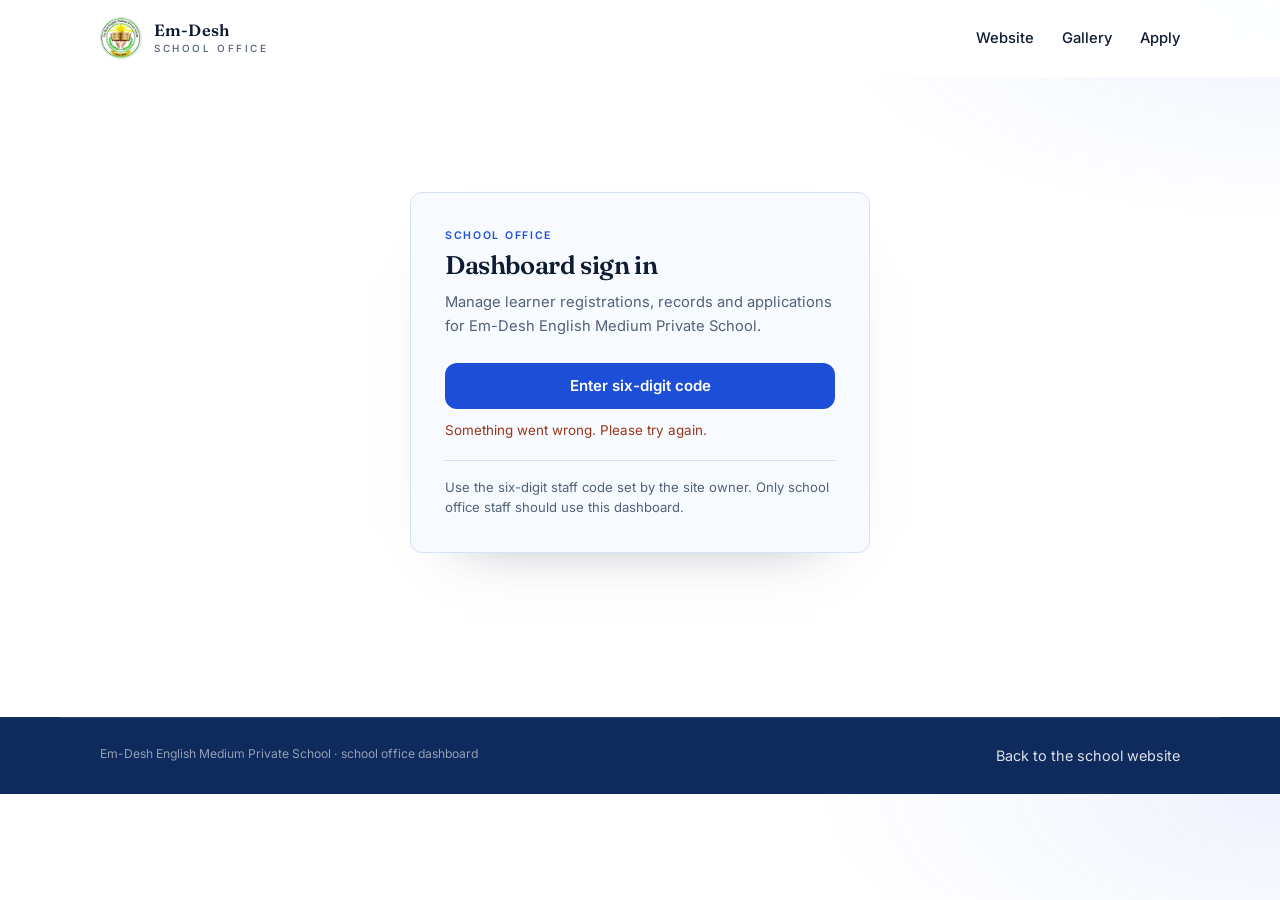
==== commit fa659a1e: "Added white/blue theme Co-authored-by: Tauno29 <232124374+Tauno29@users.noreply.github.com>" ====
--- a/public/admin.html
+++ b/public/admin.html
@@ -6,12 +6,12 @@
   <title>School dashboard — Em-Desh English Medium Private School</title>
   <meta name="description" content="School office dashboard for learner registrations, admission applications, learner records and the school gallery.">
   <meta name="robots" content="noindex, nofollow">
-  <meta name="theme-color" content="#123f27">
+  <meta name="theme-color" content="#0f2a5c">
   <link rel="icon" type="image/jpeg" href="assets/emdesh-logo.jpg">
   <link rel="preconnect" href="https://fonts.googleapis.com">
   <link rel="preconnect" href="https://fonts.gstatic.com" crossorigin>
   <link href="https://fonts.googleapis.com/css2?family=Fraunces:opsz,wght@9..144,400;9..144,600&family=Inter:wght@400;500;600&display=swap" rel="stylesheet">
-  <link rel="stylesheet" href="styles.css?v=20261124k">
+  <link rel="stylesheet" href="styles.css?v=20261125f">
 </head>
 <body class="app-page dashboard-page">
 
@@ -34,7 +34,6 @@
           <li><a href="index.html">Website</a></li>
           <li><a href="gallery.html">Gallery</a></li>
           <li><a href="apply.html">Apply</a></li>
-          <li><a href="portal.html">Learner portal</a></li>
         </ul>
       </nav>
 
@@ -95,8 +94,8 @@
         <header class="dash-head">
           <div>
             <p class="eyebrow">School office</p>
-            <h1 id="dashboard-title" tabindex="-1">Learner dashboard</h1>
-            <p class="dash-sub">Register learners, review admission applications, and publish school photos.</p>
+            <h1 id="dashboard-title" tabindex="-1">Staff dashboard</h1>
+            <p class="dash-sub">Update the landing page and publish school photos.</p>
           </div>
           <div class="dash-actions">
             <a class="btn btn-ghost" href="gallery.html">View public gallery</a>
@@ -105,15 +104,15 @@
         </header>
 
         <div class="stat-grid">
-          <article class="stat-card">
+          <article class="stat-card" hidden>
             <span class="stat-value" id="stat-total">—</span>
             <span class="stat-label">Registered learners</span>
           </article>
-          <article class="stat-card">
+          <article class="stat-card" hidden>
             <span class="stat-value" id="stat-active">—</span>
             <span class="stat-label">Active learners</span>
           </article>
-          <article class="stat-card">
+          <article class="stat-card" hidden>
             <span class="stat-value" id="stat-applications">—</span>
             <span class="stat-label">New applications</span>
           </article>
@@ -124,13 +123,13 @@
         </div>
 
         <div class="tabs" role="tablist" aria-label="Dashboard sections">
-          <button class="tab" type="button" role="tab" id="tab-btn-learners" aria-selected="true" aria-controls="tab-learners">Learners</button>
-          <button class="tab" type="button" role="tab" id="tab-btn-applications" aria-selected="false" aria-controls="tab-applications" tabindex="-1">Applications</button>
-          <button class="tab" type="button" role="tab" id="tab-btn-homepage" aria-selected="false" aria-controls="tab-homepage" tabindex="-1">Homepage</button>
+          <button class="tab" type="button" role="tab" id="tab-btn-learners" aria-controls="tab-learners" hidden>Learners</button>
+          <button class="tab" type="button" role="tab" id="tab-btn-applications" aria-controls="tab-applications" hidden>Applications</button>
+          <button class="tab" type="button" role="tab" id="tab-btn-homepage" aria-selected="true" aria-controls="tab-homepage">Homepage</button>
           <button class="tab" type="button" role="tab" id="tab-btn-gallery" aria-selected="false" aria-controls="tab-gallery" tabindex="-1">Gallery</button>
         </div>
 
-        <section class="panel" id="tab-learners" role="tabpanel" aria-labelledby="tab-btn-learners">
+        <section class="panel" id="tab-learners" role="tabpanel" aria-labelledby="tab-btn-learners" hidden>
           <header class="panel-head">
             <div>
               <h2>Registered learners</h2>
@@ -184,7 +183,7 @@
           </div>
         </section>
 
-        <section class="panel" id="tab-homepage" role="tabpanel" aria-labelledby="tab-btn-homepage" hidden>
+        <section class="panel" id="tab-homepage" role="tabpanel" aria-labelledby="tab-btn-homepage">
           <header class="panel-head">
             <div>
               <h2>Homepage updates</h2>
@@ -229,7 +228,7 @@
 
           <div class="homepage-help">
             <h3>Homepage photo placements</h3>
-            <p>Use the Gallery tab to upload an image. Choose <strong>Hero image</strong> to replace the landing-page image, or <strong>Recent event</strong> to add it to the switchable news containers. Existing gallery photos remain on the public gallery page.</p>
+            <p>Use the Gallery tab to upload an image. Choose <strong>Landing page background image</strong> to set the picture behind the welcome text at the top of the landing page, or <strong>Recent event</strong> to add it to the switchable news containers. Existing gallery photos remain on the public gallery page.</p>
           </div>
         </section>
 
@@ -270,7 +269,7 @@
                 <select class="input" id="photo-placement">
                   <option value="gallery">Public gallery only</option>
                   <option value="news">Recent event on homepage</option>
-                  <option value="hero">Homepage hero image</option>
+                  <option value="hero">Landing page background image</option>
                 </select>
               </div>
 
@@ -570,7 +569,7 @@
 
   <div class="toast" id="toast" role="status" aria-live="polite" hidden></div>
 
-  <script src="app.js?v=20261125a" defer></script>
-  <script type="module" src="admin.js?v=20261125a"></script>
+  <script src="app.js?v=20261125f" defer></script>
+  <script type="module" src="admin.js?v=20261125f"></script>
 </body>
 </html>
--- a/public/styles.css
+++ b/public/styles.css
@@ -1,16 +1,16 @@
 /* ---------------------------------------------------------------
    Em-Desh English Medium Private School
-   White and green palette; serif display type.
+   White and blue palette; serif display type.
    --------------------------------------------------------------- */
 
 :root {
   /* Appearance (Nudge-controlled) */
   --site-bg: #ffffff;
-  --site-surface: #f8fcf9;
-  --site-fg: #12261a;
-  --site-muted: #52695c;
-  --site-border: #d5e8da;
-  --site-accent: #1f7a36;
+  --site-surface: #f7faff;
+  --site-fg: #0f1b33;
+  --site-muted: #526079;
+  --site-border: #d6e2f5;
+  --site-accent: #1d4ed8;
   --site-on-accent: #ffffff;
   --site-font: "Inter", ui-sans-serif, system-ui, -apple-system, "Segoe UI", Roboto, Arial, sans-serif;
 
@@ -21,14 +21,14 @@
   --site-motion: 1;
 
   /* Brand constants */
-  --forest: #123f27;
-  --forest-soft: #1a5533;
-  --cream: #e9f6ee;
+  --forest: #0f2a5c;
+  --forest-soft: #1e3a8a;
+  --cream: #e8f0fd;
   --cream-strong: #ffffff;
-  --sand: #9fd9b3;
+  --sand: #9fc0f2;
   --font-display: "Fraunces", "Iowan Old Style", Georgia, "Times New Roman", serif;
   --container: 1160px;
-  --shadow-soft: 0 2px 3px rgba(18, 63, 39, 0.04), 0 18px 40px -30px rgba(18, 63, 39, 0.35);
+  --shadow-soft: 0 2px 3px rgba(15, 42, 92, 0.04), 0 18px 40px -30px rgba(15, 42, 92, 0.35);
   --dur: calc(180ms * var(--site-motion, 1));
   --ease: cubic-bezier(0.22, 0.61, 0.36, 1);
 }
@@ -230,7 +230,7 @@
 
 .site-header.is-scrolled {
   border-bottom-color: var(--site-border);
-  box-shadow: 0 16px 40px -34px rgba(30, 42, 34, 0.6);
+  box-shadow: 0 16px 40px -34px rgba(28, 36, 56, 0.6);
 }
 
 .header-inner {
@@ -443,7 +443,7 @@
   aspect-ratio: auto;
   object-fit: contain;
   border-radius: 220px 220px var(--site-radius) var(--site-radius);
-  box-shadow: 0 34px 70px -46px rgba(30, 42, 34, 0.65);
+  box-shadow: 0 34px 70px -46px rgba(28, 36, 56, 0.65);
 }
 
 .notice-banner {
@@ -759,7 +759,7 @@
 .values {
   padding-block: calc(clamp(64px, 8vw, 104px) * var(--site-space, 1));
   background:
-    radial-gradient(70% 90% at 100% 0%, rgba(159, 217, 179, 0.16), transparent 60%),
+    radial-gradient(70% 90% at 100% 0%, rgba(159, 192, 242, 0.16), transparent 60%),
     var(--forest);
   color: var(--cream);
 }
@@ -907,7 +907,7 @@
   border-radius: var(--site-radius);
   background: var(--forest-soft);
   color: var(--cream);
-  box-shadow: 0 24px 50px -30px rgba(29, 58, 45, 0.65);
+  box-shadow: 0 24px 50px -30px rgba(29, 45, 80, 0.65);
 }
 
 .aside-kicker {
@@ -946,7 +946,7 @@
   border: 1px solid var(--site-border);
   border-radius: var(--site-radius);
   background: var(--site-surface);
-  box-shadow: 0 28px 60px -52px rgba(30, 42, 34, 0.5);
+  box-shadow: 0 28px 60px -52px rgba(28, 36, 56, 0.5);
 }
 
 .contact-intro p:not(.eyebrow):not(.contact-note) {
@@ -1183,7 +1183,7 @@
     padding: 8px 20px 24px;
     background: var(--site-bg);
     border-bottom: 1px solid var(--site-border);
-    box-shadow: 0 24px 40px -30px rgba(30, 42, 34, 0.5);
+    box-shadow: 0 24px 40px -30px rgba(28, 36, 56, 0.5);
   }
 
   .site-nav.is-open {
@@ -1417,7 +1417,7 @@
 }
 
 .form-status.is-success {
-  color: #1c6b38;
+  color: #1d4ed8;
 }
 
 .help-note {
@@ -1578,7 +1578,7 @@
   border: 1px solid var(--site-border);
   border-radius: var(--site-radius);
   background: var(--site-surface);
-  box-shadow: 0 30px 60px -52px rgba(30, 42, 34, 0.55);
+  box-shadow: 0 30px 60px -52px rgba(28, 36, 56, 0.55);
 }
 
 .auth-card-head {
@@ -1662,13 +1662,13 @@
 }
 
 .badge-active {
-  background: #e6f4ea;
-  color: #1c6b38;
+  background: #e6eefb;
+  color: #1d4ed8;
 }
 
 .badge-inactive {
-  background: #edf2ee;
-  color: #56685c;
+  background: #eef2f8;
+  color: #55627a;
 }
 
 .record-list {
@@ -1775,7 +1775,7 @@
   border: 1px solid var(--site-border);
   border-radius: var(--site-radius);
   background: var(--site-surface);
-  box-shadow: 0 18px 40px -38px rgba(30, 42, 34, 0.55);
+  box-shadow: 0 18px 40px -38px rgba(28, 36, 56, 0.55);
 }
 
 .gallery-thumb {
@@ -1892,7 +1892,7 @@
 }
 
 .lightbox::backdrop {
-  background: rgba(16, 25, 20, 0.88);
+  background: rgba(14, 22, 40, 0.88);
 }
 
 .lightbox figure {
@@ -1925,7 +1925,7 @@
   height: 42px;
   border: 1px solid rgba(255, 255, 255, 0.4);
   border-radius: 999px;
-  background: rgba(20, 30, 24, 0.6);
+  background: rgba(18, 26, 44, 0.6);
   color: var(--cream);
   font-size: 1.4rem;
   line-height: 1;
@@ -1956,10 +1956,10 @@
   border-radius: 24px;
   background: transparent;
   color: #1d2422;
-  box-shadow: 0 24px 70px rgba(13, 27, 20, 0.35);
-}
-
-.code-dialog::backdrop { background: rgba(11, 30, 20, 0.62); backdrop-filter: blur(3px); }
+  box-shadow: 0 24px 70px rgba(12, 22, 44, 0.35);
+}
+
+.code-dialog::backdrop { background: rgba(10, 24, 52, 0.62); backdrop-filter: blur(3px); }
 
 .code-console {
   padding: 24px 22px 22px;
@@ -1991,7 +1991,7 @@
 .code-console-lights { display: flex; justify-content: center; gap: 42px; padding: 11px 0 3px; }
 .light { width: 17px; height: 17px; border: 2px solid rgba(0,0,0,.35); border-radius: 50%; box-shadow: inset 0 1px 2px rgba(255,255,255,.8), 0 1px 3px rgba(0,0,0,.3); }
 .light-red { background: #cf302d; }
-.light-green { background: #39b84a; }
+.light-green { background: #3b82f6; }
 .code-console-hint { margin: 7px 0 13px; font-size: .78rem; text-align: center; color: #3f4944; }
 
 .code-keypad { display: grid; grid-template-columns: repeat(3, 1fr); gap: 9px; }
@@ -2008,7 +2008,7 @@
 .code-key:hover { filter: brightness(1.04); }
 .code-key:active { transform: translateY(2px); box-shadow: 0 0 0 #737a75, inset 0 1px 0 rgba(255,255,255,.8); }
 .code-key-cancel { background: linear-gradient(#dca6a4, #a75d5b); color: #3d2020; font-size: .68rem; }
-.code-key-enter { background: linear-gradient(#a9d5a9, #5c9d63); color: #183a1c; font-size: .68rem; }
+.code-key-enter { background: linear-gradient(#a9c4ef, #4b7fd6); color: #172554; font-size: .68rem; }
 .code-console-status { min-height: 1.3em; margin: 14px 0 0; text-align: center; }
 
 .dashboard {
@@ -2111,7 +2111,7 @@
   border: 1px solid var(--site-border);
   border-radius: var(--site-radius);
   background: var(--site-surface);
-  box-shadow: 0 30px 60px -58px rgba(30, 42, 34, 0.5);
+  box-shadow: 0 30px 60px -58px rgba(28, 36, 56, 0.5);
 }
 
 .panel[hidden] {
@@ -2370,18 +2370,18 @@
 }
 
 .badge-new {
-  background: #1f7a36;
+  background: #1d4ed8;
   color: #ffffff;
 }
 
 .badge-contacted {
-  background: #e6f4ea;
-  color: #1c6b38;
+  background: #e6eefb;
+  color: #1d4ed8;
 }
 
 .badge-archived {
-  background: #edf2ee;
-  color: #56685c;
+  background: #eef2f8;
+  color: #55627a;
 }
 
 .empty-note {
@@ -2618,12 +2618,12 @@
   border-radius: var(--site-radius);
   background: var(--site-surface);
   color: var(--site-fg);
-  box-shadow: 0 40px 90px -40px rgba(16, 25, 20, 0.65);
+  box-shadow: 0 40px 90px -40px rgba(14, 22, 40, 0.65);
   overflow: auto;
 }
 
 .sheet::backdrop {
-  background: rgba(16, 25, 20, 0.55);
+  background: rgba(14, 22, 40, 0.55);
   backdrop-filter: blur(2px);
 }
 
@@ -2684,12 +2684,12 @@
 .notice {
   margin-bottom: 16px;
   padding: 13px 15px;
-  border: 1px solid #bfe0ca;
+  border: 1px solid #bfd3f3;
   border-radius: 9px;
-  background: #eef8f2;
+  background: #eef4fd;
   font-size: 0.84rem;
   line-height: 1.5;
-  color: #1c5b33;
+  color: #1e40af;
 }
 
 .danger-notice {
@@ -2736,7 +2736,7 @@
   background: var(--forest);
   color: var(--cream-strong);
   font-size: 0.86rem;
-  box-shadow: 0 18px 40px -20px rgba(16, 25, 20, 0.6);
+  box-shadow: 0 18px 40px -20px rgba(14, 22, 40, 0.6);
 }
 
 .toast.is-error {
@@ -2866,7 +2866,7 @@
 .bulk-instructions {
   margin-bottom: 16px;
   padding: 14px 16px;
-  border: 1px solid #d9e4da;
+  border: 1px solid #d9e2f1;
   border-radius: 9px;
   background: color-mix(in srgb, var(--site-bg) 72%, var(--site-surface));
 }
@@ -2896,13 +2896,13 @@
   min-height: 28px;
   padding: 4px 10px;
   border-radius: 999px;
-  background: #edf2ee;
-  color: #56685c;
+  background: #eef2f8;
+  color: #55627a;
   font-size: 0.76rem;
   font-weight: 600;
 }
 
-.bulk-chip-ready { background: #e6f4ea; color: #1c6b38; }
+.bulk-chip-ready { background: #e6eefb; color: #1d4ed8; }
 .bulk-chip-error { background: #fbf0e9; color: #8c2f18; }
 
 .bulk-preview-wrap {
@@ -2924,7 +2924,7 @@
 .bulk-table { min-width: 760px; }
 .bulk-table th, .bulk-table td { padding: 10px 13px; }
 .bulk-table td:last-child { min-width: 170px; }
-.bulk-status-ready { color: #1c6b38; font-weight: 600; }
+.bulk-status-ready { color: #1d4ed8; font-weight: 600; }
 .bulk-status-error { color: #8c2f18; font-size: 0.78rem; }
 
 .credentials-list {
@@ -3206,7 +3206,7 @@
     align-items: flex-start;
     gap: 24px;
     padding-bottom: 12px;
-    border-bottom: 2px solid #123f27;
+    border-bottom: 2px solid #0f2a5c;
   }
 
   .print-letter .letter-school {
@@ -3225,7 +3225,7 @@
   .print-letter h1 {
     margin: 0;
     font-size: 19pt;
-    color: #123f27;
+    color: #0f2a5c;
   }
 
   .print-letter .letter-head p {
@@ -3242,7 +3242,7 @@
   .print-letter .letter-title {
     margin: 26px 0 10px;
     font-size: 15pt;
-    color: #123f27;
+    color: #0f2a5c;
   }
 
   .print-letter .letter-intro {
@@ -3260,7 +3260,7 @@
 
   .print-letter .letter-row {
     padding-bottom: 5px;
-    border-bottom: 1px solid #d7e3da;
+    border-bottom: 1px solid #d6e0f0;
   }
 
   .print-letter .letter-row dt {
@@ -3286,8 +3286,8 @@
   .print-letter .letter-message {
     margin: 0;
     padding: 10px 12px;
-    border-left: 3px solid #123f27;
-    background: #f3f8f5;
+    border-left: 3px solid #0f2a5c;
+    background: #f3f7fd;
     font-size: 10.5pt;
     line-height: 1.5;
     white-space: pre-wrap;
@@ -3305,7 +3305,7 @@
   .print-letter .letter-foot {
     margin-top: 34px;
     padding-top: 10px;
-    border-top: 1px solid #d7e3da;
+    border-top: 1px solid #d6e0f0;
     font-size: 8.5pt;
     color: #555;
   }
@@ -3317,7 +3317,7 @@
   display: block;
   width: 100%;
   height: 100%;
-  border: 1px solid rgba(30, 42, 34, 0.14);
+  border: 1px solid rgba(28, 36, 56, 0.14);
   border-radius: 999px;
   background: #fff;
   object-fit: cover;
@@ -3368,3 +3368,57 @@
   font-size: 0.72rem;
   color: var(--site-muted);
 }
+
+/* Admin-chosen landing background behind the hero text */
+.hero.has-bg {
+  position: relative;
+  background-image: linear-gradient(90deg, rgba(255,255,255,0.94) 0%, rgba(255,255,255,0.86) 45%, rgba(255,255,255,0.55) 100%), var(--hero-bg-image);
+  background-size: cover;
+  background-position: center;
+}
+
+/* ---------- Online application form ---------- */
+.apply-band { padding-block: clamp(36px, 5vw, 64px); background: linear-gradient(180deg, var(--cream), var(--site-bg) 320px); }
+.apply-wrap { max-width: 920px; }
+.apply-intro { margin-bottom: 28px; }
+.apply-card { background: var(--site-bg); border: 1px solid var(--site-border); border-radius: calc(var(--site-radius) + 4px); box-shadow: var(--shadow-soft); padding: clamp(20px, 4vw, 40px); }
+.form-chooser, .choice-group { border: 0; padding: 0; margin: 0 0 18px; min-width: 0; }
+.form-chooser legend, .choice-group legend { font-weight: 600; margin-bottom: 10px; padding: 0; }
+.chooser-row { display: grid; grid-template-columns: repeat(3, minmax(0, 1fr)); gap: 12px; }
+.chooser-card { display: flex; gap: 10px; align-items: flex-start; padding: 16px; border: 1.5px solid var(--site-border); border-radius: var(--site-radius); cursor: pointer; }
+.chooser-card:has(input:checked) { border-color: var(--site-accent); background: var(--cream); }
+.chooser-card strong { display: block; color: var(--forest); }
+.chooser-card small { color: var(--site-muted); }
+.chooser-card input, .choice input { accent-color: var(--site-accent); margin-top: 4px; }
+#form-body { margin-top: 28px; border-top: 1px solid var(--site-border); padding-top: 28px; }
+.form-letterhead { display: flex; gap: 16px; align-items: center; margin-bottom: 18px; }
+.form-letterhead img { border-radius: 999px; flex: none; }
+.form-letterhead p { margin: 0; color: var(--site-muted); font-size: .9rem; }
+.form-letterhead .letterhead-name { color: var(--forest); font-weight: 700; letter-spacing: .02em; font-size: 1rem; }
+.form-title { margin: 0 0 6px; }
+.form-fees { color: var(--site-accent); font-weight: 600; margin: 0 0 20px; }
+.form-section { margin-top: 30px; }
+.form-section h3 { font-size: 1.15rem; color: var(--forest); border-bottom: 2px solid var(--site-accent); padding-bottom: 6px; margin-bottom: 16px; }
+.form-section h4 { margin: 20px 0 8px; color: var(--forest); }
+.form-grid { display: grid; grid-template-columns: repeat(2, minmax(0, 1fr)); gap: 14px 18px; }
+.form-grid-3 { grid-template-columns: repeat(3, minmax(0, 1fr)); }
+.form-grid > .field-full, .form-grid > .choice-group:has(textarea), .form-grid > .field:has(textarea) { grid-column: 1 / -1; }
+.form-grid .choice-group { margin: 0; }
+.form-grid .field { margin: 0; }
+.choice-row { display: flex; flex-wrap: wrap; gap: 10px 18px; }
+.choice { display: inline-flex; gap: 8px; align-items: center; padding: 8px 14px; border: 1px solid var(--site-border); border-radius: 999px; cursor: pointer; }
+.choice:has(input:checked) { border-color: var(--site-accent); background: var(--cream); }
+.choice input { margin: 0; }
+.terms-list { padding-left: 1.3em; color: var(--site-fg); font-size: .93rem; }
+.terms-list li { margin-bottom: 6px; }
+.form-note { font-size: .93rem; color: var(--site-muted); }
+.doc-list { display: grid; gap: 8px; }
+.photo-drop { display: flex; align-items: center; gap: 16px; }
+.photo-drop img { width: 96px; height: 120px; object-fit: cover; border-radius: 6px; border: 1px solid var(--site-border); }
+.bank-list { display: grid; grid-template-columns: max-content 1fr; gap: 6px 18px; margin: 0 0 12px; }
+.bank-list dt { color: var(--site-muted); }
+.bank-list dd { margin: 0; font-weight: 600; }
+#apply-submit { margin-top: 30px; }
+@media (max-width: 760px) {
+  .chooser-row, .form-grid, .form-grid-3 { grid-template-columns: minmax(0, 1fr); }
+}
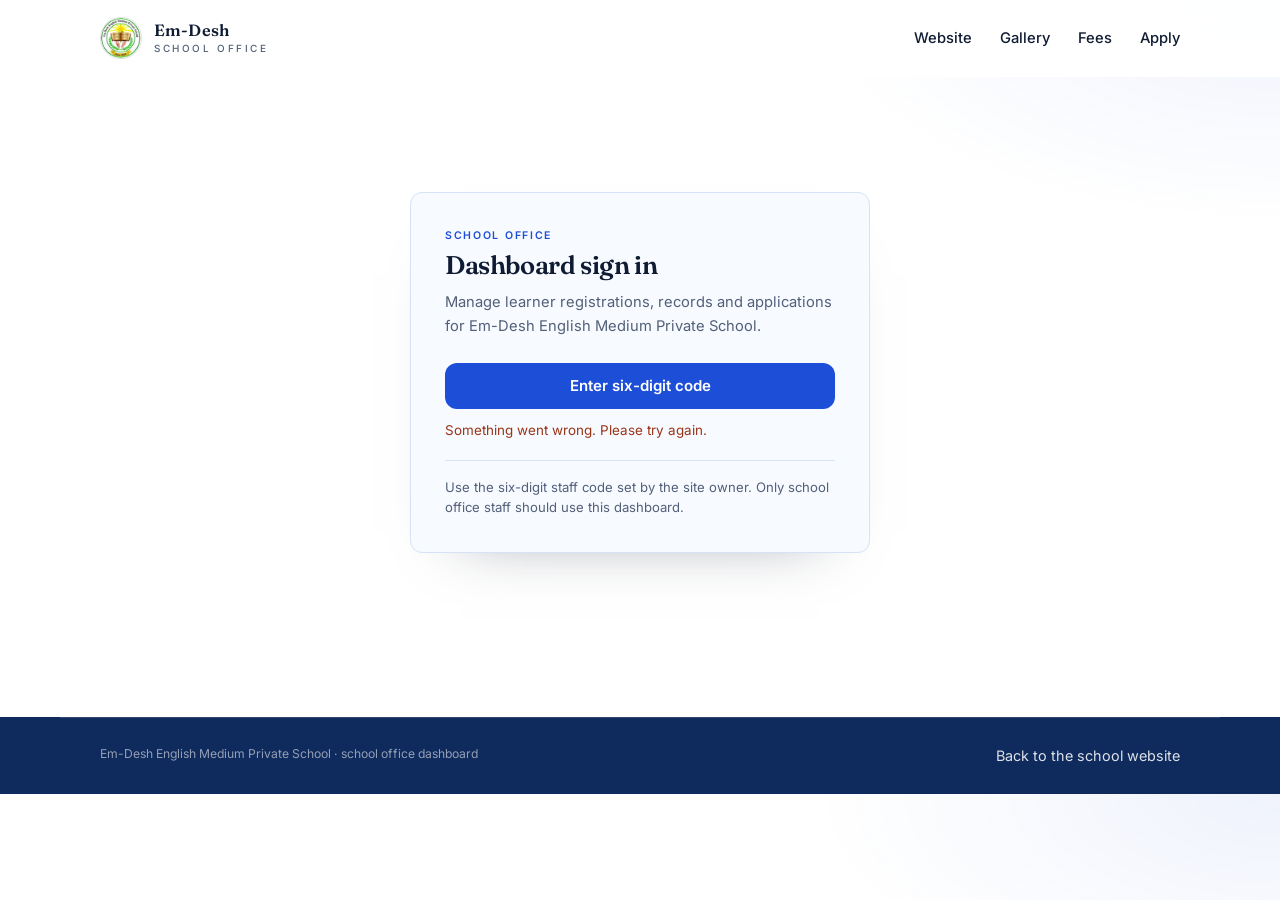
==== commit 808cb609: "Add Fees page and prospectus content (mission, vision, values, highlights, uniform, contacts)" ====
--- a/public/admin.html
+++ b/public/admin.html
@@ -33,6 +33,7 @@
         <ul>
           <li><a href="index.html">Website</a></li>
           <li><a href="gallery.html">Gallery</a></li>
+          <li><a href="fees.html">Fees</a></li>
           <li><a href="apply.html">Apply</a></li>
         </ul>
       </nav>
@@ -267,8 +268,8 @@
               <div class="field">
                 <label for="photo-placement">Homepage placement</label>
                 <select class="input" id="photo-placement">
-                  <option value="gallery">Public gallery only</option>
-                  <option value="news">Recent event on homepage</option>
+                  <option value="gallery">Gallery page only</option>
+                  <option value="news">Recent events on homepage only</option>
                   <option value="hero">Landing page background image</option>
                 </select>
               </div>
--- a/public/styles.css
+++ b/public/styles.css
@@ -620,13 +620,13 @@
 
 .about-grid {
   display: grid;
-  grid-template-columns: 1.05fr 0.95fr;
+  grid-template-columns: 1fr;
   align-items: start;
   gap: calc(clamp(40px, 6vw, 80px) * var(--site-space, 1));
 }
 
 .about-copy > p {
-  max-width: 56ch;
+  max-width: 92ch;
   color: var(--site-muted);
 }
 
@@ -3372,7 +3372,7 @@
 /* Admin-chosen landing background behind the hero text */
 .hero.has-bg {
   position: relative;
-  background-image: linear-gradient(90deg, rgba(255,255,255,0.94) 0%, rgba(255,255,255,0.86) 45%, rgba(255,255,255,0.55) 100%), var(--hero-bg-image);
+  background-image: linear-gradient(90deg, rgba(255,255,255,0.85) 0%, rgba(255,255,255,0.6) 45%, rgba(255,255,255,0.15) 100%), var(--hero-bg-image);
   background-size: cover;
   background-position: center;
 }
@@ -3422,3 +3422,20 @@
 @media (max-width: 760px) {
   .chooser-row, .form-grid, .form-grid-3 { grid-template-columns: minmax(0, 1fr); }
 }
+
+/* Fees page + prospectus extras */
+.fees-grid{display:grid;gap:1.5rem;grid-template-columns:repeat(auto-fit,minmax(min(100%,22rem),1fr))}
+.fee-card{background:#fff;border:1px solid #dbe4f3;border-radius:14px;padding:1.5rem}
+.fee-card h2{font-size:1.25rem;margin:0 0 1rem;color:#0f2a5c}
+.fee-card h2+p,.fee-list+h2{margin-top:1.25rem}
+.fee-table{width:100%;border-collapse:collapse}
+.fee-table th,.fee-table td{padding:.55rem 0;border-bottom:1px solid #e7edf7;text-align:left;font-weight:400;vertical-align:top}
+.fee-table td{text-align:right;font-weight:600;color:#1d4ed8;padding-left:1rem;white-space:nowrap}
+.fee-note{font-size:.92rem;color:#475569;margin:.75rem 0 0}
+.fee-list{margin:0;padding-left:1.1rem;line-height:1.7}
+.mvv{display:grid;gap:1rem;grid-template-columns:repeat(auto-fit,minmax(min(100%,14rem),1fr));margin:1.5rem 0}
+.mvv div{border-left:3px solid #1d4ed8;padding:.25rem 0 .25rem 1rem}
+.mvv h3{font-size:1rem;margin:0 0 .3rem;color:#0f2a5c}.mvv p{margin:0}
+.highlights{list-style:none;padding:0;margin:2rem 0 0;display:grid;gap:.6rem 1.5rem;grid-template-columns:repeat(auto-fit,minmax(min(100%,16rem),1fr))}
+.highlights li{padding-left:1.4rem;position:relative}
+.highlights li::before{content:"";position:absolute;left:0;top:.55em;width:.55rem;height:.55rem;border-radius:50%;background:#1d4ed8}
